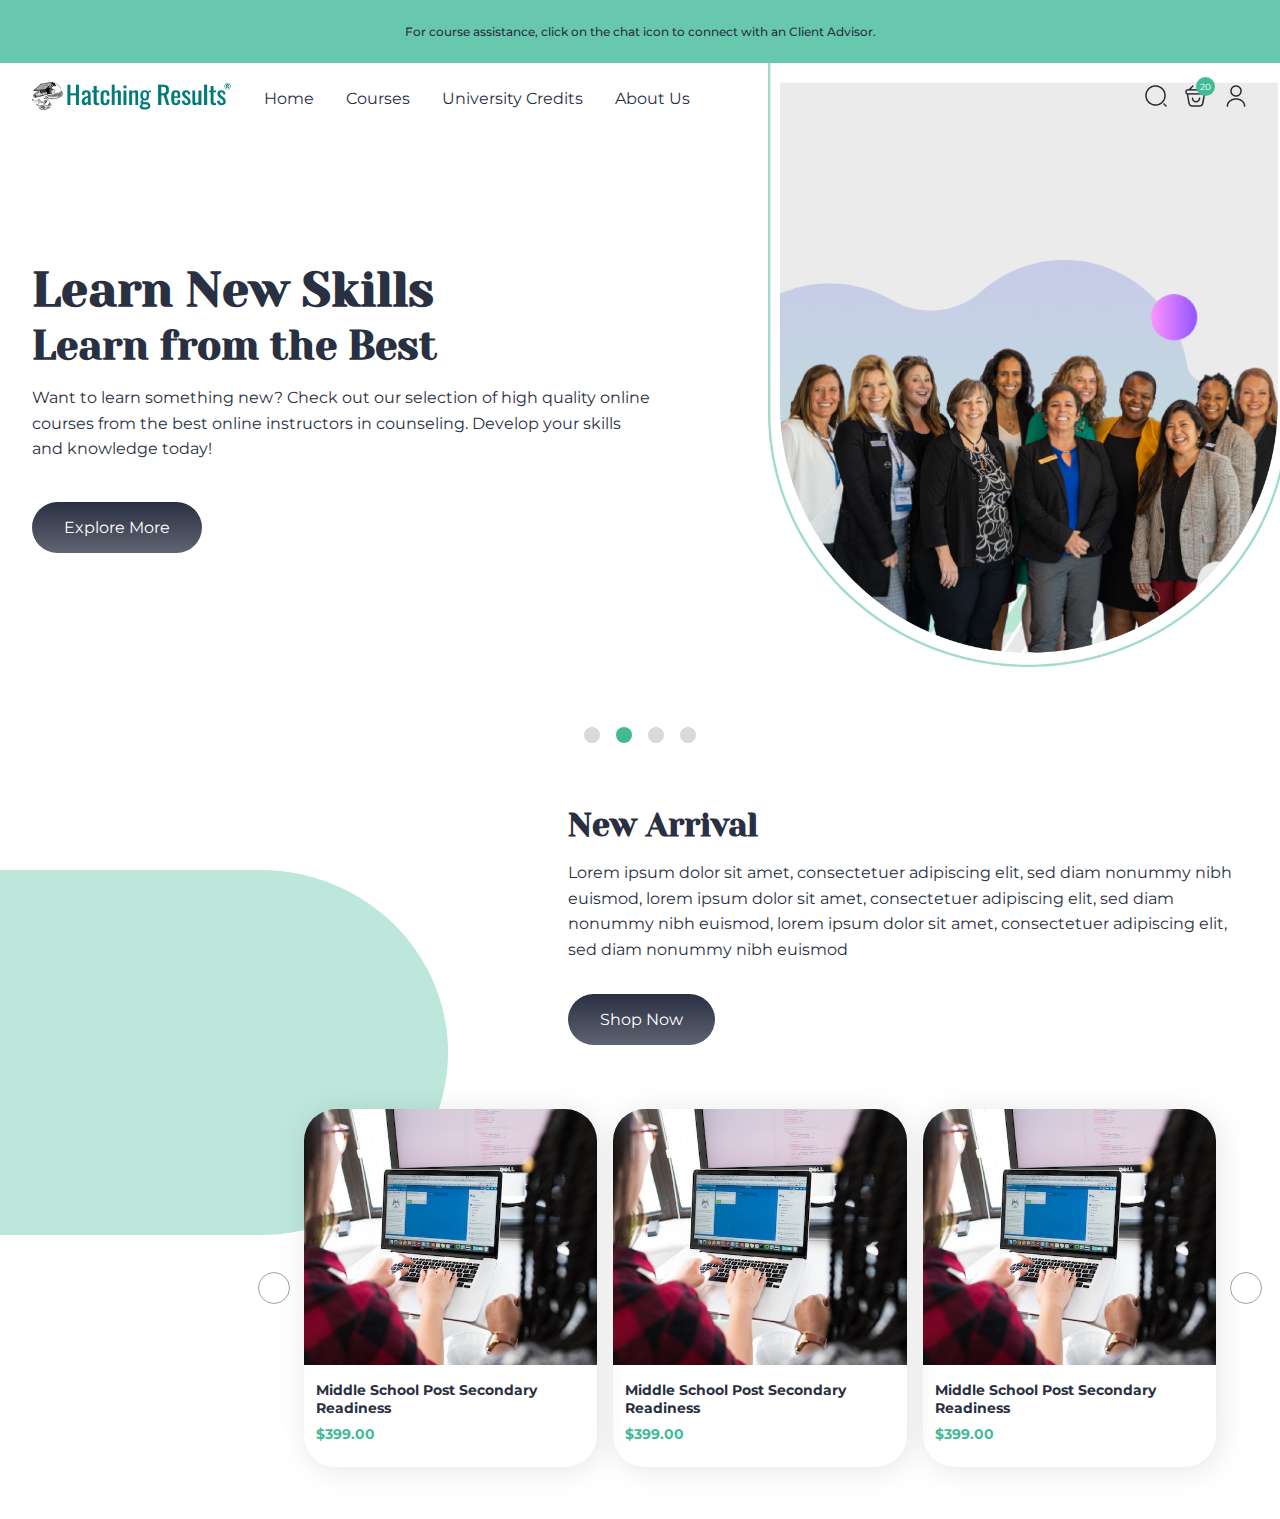
==== index.html @ d06266c8 "changes" ====
<!DOCTYPE html>
<html lang="en">
  <head>
    <meta charset="UTF-8" />
    <meta http-equiv="X-UA-Compatible" content="IE=edge" />
    <meta name="viewport" content="width=device-width, initial-scale=1.0" />
    <title>Hatching Orders</title>

    <!-- google fonts -->
    <link rel="preconnect" href="https://fonts.googleapis.com" />
    <link rel="preconnect" href="https://fonts.gstatic.com" crossorigin />
    <link
      href="https://fonts.googleapis.com/css2?family=Montserrat:wght@200;300;400;500;600;700;800;900&family=Yeseva+One&display=swap"
      rel="stylesheet"
    />

    <!-- font awsome -->
    <link
      rel="stylesheet"
      href="https://cdnjs.cloudflare.com/ajax/libs/font-awesome/6.2.1/css/all.min.css"
      integrity="sha512-MV7K8+y+gLIBoVD59lQIYicR65iaqukzvf/nwasF0nqhPay5w/9lJmVM2hMDcnK1OnMGCdVK+iQrJ7lzPJQd1w=="
      crossorigin="anonymous"
      referrerpolicy="no-referrer"
    />

    <!-- style.css -->
    <link rel="stylesheet" href="style.css" />
  </head>
  <body>
    <!-- nav top -->
    <div class="bg-sec nav-top">
      <div class="container nav-top-bar">
        <div class="left-icon">
          <i class="fa-solid fa-chevron-left"></i>
        </div>

        <p class="nav-top-bar-text">
          For course assistance, click on the chat icon to connect with an
          Client Advisor.
        </p>

        <div class="right-icon">
          <i class="fa-solid fa-chevron-right"></i>
        </div>

        <div class="close-icon">
          <i class="fa-solid fa-xmark"></i>
        </div>
      </div>
    </div>

    <!-- header  -->
    <header>
      <div class="container header">
        <!-- nav -->
        <nav>
          <div class="nav-bar">
            <div class="logo">
              <img src="./img/nav/hatchfulLogo.png" alt="" class="logo-img" />
            </div>

            <div class="nav-flex">
              <ul class="nav-links nav-links-left">
                <li><a href="#" class="nav-link">Home</a></li>
                <li>
                  <a href="#" class="nav-link"
                    >Courses <i class="fa-solid fa-chevron-down"></i
                  ></a>
                </li>
                <li>
                  <a href="#" class="nav-link"
                    >university credits <i class="fa-solid fa-chevron-down"></i
                  ></a>
                </li>
                <li><a href="#" class="nav-link">about us</a></li>
              </ul>

              <ul class="nav-links nav-links-right">
                <li>
                  <img src="./img/nav/search.png" class="nav-link-img" alt="" />
                </li>
                <li class="cart-link">
                  <img src="./img/nav/cart.png" class="nav-link-img" alt="" />
                </li>
                <li>
                  <img src="./img/nav/user.png" class="nav-link-img" alt="" />
                </li>
              </ul>
            </div>
          </div>
        </nav>

        <!-- header text -->
        <div class="header-text">
          <h2 class="header-text-title">Learn New Skills</h2>
          <h2 class="header-text-subtitle">Learn from the Best</h2>

          <p class="header-text-desc">
            Want to learn something new? Check out our selection of high quality
            online courses from the best online instructors in counseling.
            Develop your skills and knowledge today!
          </p>

          <a href="#" class="cta cta-pri">explore more</a>
        </div>

        <!-- header slider controls -->
        <div class="header-slider-controls">
          <div class="header-slider-control"></div>
          <div class="header-slider-control active"></div>
          <div class="header-slider-control"></div>
          <div class="header-slider-control"></div>
        </div>
      </div>
    </header>

    <!-- new arrivals -->
    <section class="new-arrival-bg">
      <div class="container new-arrival">
        <!-- new arrival text -->
        <div class="new-arrival-text">
          <h2 class="new-arrival-section-title">new arrival</h2>
          <p class="new-arrival-desc">
            Lorem ipsum dolor sit amet, consectetuer adipiscing elit, sed diam
            nonummy nibh euismod, lorem ipsum dolor sit amet, consectetuer
            adipiscing elit, sed diam nonummy nibh euismod, lorem ipsum dolor
            sit amet, consectetuer adipiscing elit, sed diam nonummy nibh
            euismod
          </p>

          <a href="#" class="cta cta-pri">shop now</a>
        </div>

        <!-- new arrival course cards carousel -->
        <div class="new-arrival-course-carousel">
          <!-- new arrival course cards -->
          <div class="course-cards">
            <div class="course-card">
              <div class="course-card-img course-card-img-1">
                <a href="#" class="course-cta">
                  <img src="./img/course-cards/add-to-cart.png" alt="" /> add to
                  cart
                </a>
              </div>

              <div class="course-desc">
                <div class="course-desc-left">
                  <h2 class="course-title">
                    Middle School Post Secondary Readiness
                  </h2>

                  <h3 class="course-price">$399.00</h3>
                </div>

                <div class="course-desc-right">
                  <i class="fa-solid fa-star star filled-star"></i>
                  <i class="fa-solid fa-star star filled-star"></i>
                  <i class="fa-solid fa-star star filled-star"></i>
                  <i class="fa-solid fa-star star blank-star"></i>
                  <i class="fa-solid fa-star star blank-star"></i>
                </div>
              </div>
            </div>

            <div class="course-card">
              <div class="course-card-img course-card-img-1">
                <a href="#" class="course-cta">
                  <img src="./img/course-cards/add-to-cart.png" alt="" /> add to
                  cart
                </a>
              </div>

              <div class="course-desc">
                <div class="course-desc-left">
                  <h2 class="course-title">
                    Middle School Post Secondary Readiness
                  </h2>

                  <h3 class="course-price">$399.00</h3>
                </div>

                <div class="course-desc-right">
                  <i class="fa-solid fa-star star filled-star"></i>
                  <i class="fa-solid fa-star star filled-star"></i>
                  <i class="fa-solid fa-star star filled-star"></i>
                  <i class="fa-solid fa-star star blank-star"></i>
                  <i class="fa-solid fa-star star blank-star"></i>
                </div>
              </div>
            </div>

            <div class="course-card">
              <div class="course-card-img course-card-img-1">
                <a href="#" class="course-cta">
                  <img src="./img/course-cards/add-to-cart.png" alt="" /> add to
                  cart
                </a>
              </div>

              <div class="course-desc">
                <div class="course-desc-left">
                  <h2 class="course-title">
                    Middle School Post Secondary Readiness
                  </h2>

                  <h3 class="course-price">$399.00</h3>
                </div>

                <div class="course-desc-right">
                  <i class="fa-solid fa-star star filled-star"></i>
                  <i class="fa-solid fa-star star filled-star"></i>
                  <i class="fa-solid fa-star star filled-star"></i>
                  <i class="fa-solid fa-star star blank-star"></i>
                  <i class="fa-solid fa-star star blank-star"></i>
                </div>
              </div>
            </div>
          </div>

          <!-- carousel controls -->
          <div class="carousel-control left-btn">
            <i class="fa-solid fa-chevron-left"></i>
          </div>

          <div class="carousel-control right-btn">
            <i class="fa-solid fa-chevron-right"></i>
          </div>
        </div>

        <!-- meet our pathways -->
      </div>
    </section>
  </body>
</html>
---- style.css ----
:root {
  /* fonts */
  --montserrat: 'Montserrat', sans-serif;
  --yeseva: 'Yeseva One', cursive;

  /* colors */
  --white: #fff;
  --pri-clr: #293042;
  --pri-clr-op75: rgb(41, 48, 66, 0.75);
  --sec-clr: #42ba98;
  --sec-clr-op8: rgb(66, 186, 152, 0.8);
  --grey-clr: #d9d9d9;
  --grey-clr-2: #a1a1a1;
  --star-gold-clr: #e2be4b;
}

* {
  margin: 0;
  padding: 0;
  box-sizing: border-box;
}

body {
  font-family: var(--montserrat);
  color: var(--pri-clr);
}

/* utilities */
img {
  max-width: 100%;
}

ul {
  list-style: none;
}

a {
  color: var(--pri-clr);
  text-decoration: none;
}

.container {
  width: 95%;
  max-width: 1530px;
  margin: 0 auto;
}

.cta {
  padding: 1rem 2rem;
  background: linear-gradient(var(--pri-clr), var(--pri-clr-op75));
  color: var(--white);
  border-radius: 3rem;
  text-transform: capitalize;
  display: inline-block;
}

.bg-sec {
  background-color: var(--sec-clr-op8);
}

/* nav top bar */
.nav-top {
  position: relative;
}

.nav-top-bar {
  display: flex;
  justify-content: space-around;
  align-items: center;
  gap: 3rem;

  padding: 1.5rem 0;
  max-width: 1000px;
}

.nav-top-bar-text {
  flex-shrink: 1;
  text-align: center;
  font-size: 0.75rem;
  font-weight: 500;
}

.left-icon {
  margin-left: 2rem;
}

.right-icon {
  margin-right: 2rem;
}

.close-icon {
  position: absolute;
  top: 50%;
  right: 2%;

  transform: translateY(-50%);
}

/* header */
header {
  background: url('./img/header/header-bg.png');
  background-size: 40%;
  background-repeat: no-repeat;

  min-height: 680px;
  background-position: top right;
  position: relative;
  margin-bottom: 4rem;
}

/* header text */
.header-text {
  max-width: 620px;
  margin-top: 8rem;
}

.header-text-title {
  font-size: 3rem;
  font-family: var(--yeseva);
  margin-bottom: 0.25rem;
}

.header-text-subtitle {
  font-size: 2.5rem;
  font-family: var(--yeseva);

  margin-bottom: 1rem;
}

.header-text-desc {
  line-height: 1.6;
  margin-bottom: 2.5rem;
}

/* header slider controls */
.header-slider-controls {
  position: absolute;
  bottom: 0;
  left: 50%;
  transform: translateX(-50%);
  display: flex;
  justify-content: center;
  align-items: center;
  gap: 1rem;
}

.header-slider-control {
  width: 1rem;
  height: 1rem;
  border-radius: 50%;

  background-color: var(--grey-clr);
}

.header-slider-control.active {
  background-color: var(--sec-clr);
}

/* navbar */
.nav-bar {
  padding: 1rem 0;
  display: flex;
  align-items: center;

  gap: 2rem;
}

.nav-flex {
  flex: 1;
  display: flex;
  align-items: center;
  justify-content: space-between;
}

.logo-img {
  max-width: 200px;
}

.nav-links {
  display: flex;
  align-items: center;
  gap: 2rem;
}

.nav-links-right {
  gap: 1rem;
}

.nav-link {
  text-transform: capitalize;
}

.cart-link {
  position: relative;
}

.cart-link::before {
  content: '20';
  font-size: 0.55rem;
  color: var(--white);
  padding: 0.25rem;
  background: var(--sec-clr);

  display: flex;
  justify-content: center;
  align-items: center;

  position: absolute;
  top: -7px;
  right: -7px;

  border-radius: 50%;
}

/* new section */
.new-arrival-bg {
  background: url('./img/new-section/new-section.png');
  background-size: 35%;
  background-repeat: no-repeat;

  min-height: 680px;
  background-position: 0% 20%;
  position: relative;
  margin-bottom: 2rem;
}

/* new arrival text */
.new-arrival-text {
  max-width: 680px;
  margin-left: auto;
  margin-bottom: 4rem;
}

.new-arrival-section-title {
  font-family: var(--yeseva);
  font-size: 2rem;
  text-transform: capitalize;
  margin-bottom: 1rem;
}

.new-arrival-desc {
  line-height: 1.6;
  margin-bottom: 2rem;
}

/*  new arrival course cards carousel */
.new-arrival-course-carousel {
  position: relative;

  width: 75%;
  margin-left: auto;
  margin-right: 2rem;

  margin-bottom: 4rem;
}

/* course cards */

.course-cards {
  display: flex;
  justify-content: center;
  align-items: center;
  gap: 1rem;
}

.course-card {
  box-shadow: 3px 3px 30px rgba(0, 0, 0, 0.1);
  border-radius: 2rem;

  transition: box-shadow 0.25s ease-in-out;
}

.course-card:hover {
  box-shadow: 3px 3px 30px rgba(0, 0, 0, 0.25);
  cursor: pointer;
}

.course-desc {
  display: flex;
  justify-content: space-between;
  align-items: flex-start;

  padding: 1rem 0.75rem 1.5rem 0.75rem;
}

.course-title {
  font-size: 0.9rem;
  margin-bottom: 0.5rem;
}

.course-price {
  font-size: 0.9rem;
  color: var(--sec-clr);
}

.course-card-img {
  height: 16rem;
  border-top-left-radius: 2rem;
  border-top-right-radius: 2rem;

  position: relative;
}

.course-cta {
  display: block;
  padding: 1rem 0;
  background-color: var(--pri-clr);

  position: absolute;
  bottom: 0;
  width: 100%;
  color: var(--white);
  text-transform: capitalize;

  display: flex;
  justify-content: center;
  align-items: center;
  gap: 0.5rem;

  opacity: 0;

  transition: opacity 0.25s ease-in-out;
}

.course-card:hover .course-cta {
  opacity: 1;
}

.course-card-img-1 {
  background: url(./img/course-cards/course-img.jpg);
  background-size: cover;
  background-position: center center;
  background-repeat: no-repeat;
}

.course-card-img-2 {
  background: url(./img/course-cards/course-img.jpg);
  background-size: cover;
  background-position: center center;
  background-repeat: no-repeat;
}

.course-card-img-3 {
  background: url(./img/course-cards/course-img.jpg);
  background-size: cover;
  background-position: center center;
  background-repeat: no-repeat;
}

.course-desc-right {
  flex: 1;
  display: flex;
}

.star {
  font-size: 0.9rem;
}

.filled-star {
  color: var(--star-gold-clr);
}

.blank-star {
  color: var(--grey-clr);
}

/* carousel controls */
.carousel-control {
  border: 1px solid var(--grey-clr-2);
  background-color: var(--white);
  border-radius: 50%;
  color: var(--grey-clr-2);
  height: 2rem;
  width: 2rem;
  display: flex;
  justify-content: center;
  align-items: center;
  position: absolute;
  top: 50%;

  transform: translateY(-50%);
}

.carousel-control.left-btn {
  left: -5%;
}

.carousel-control.right-btn {
  right: -5%;
}
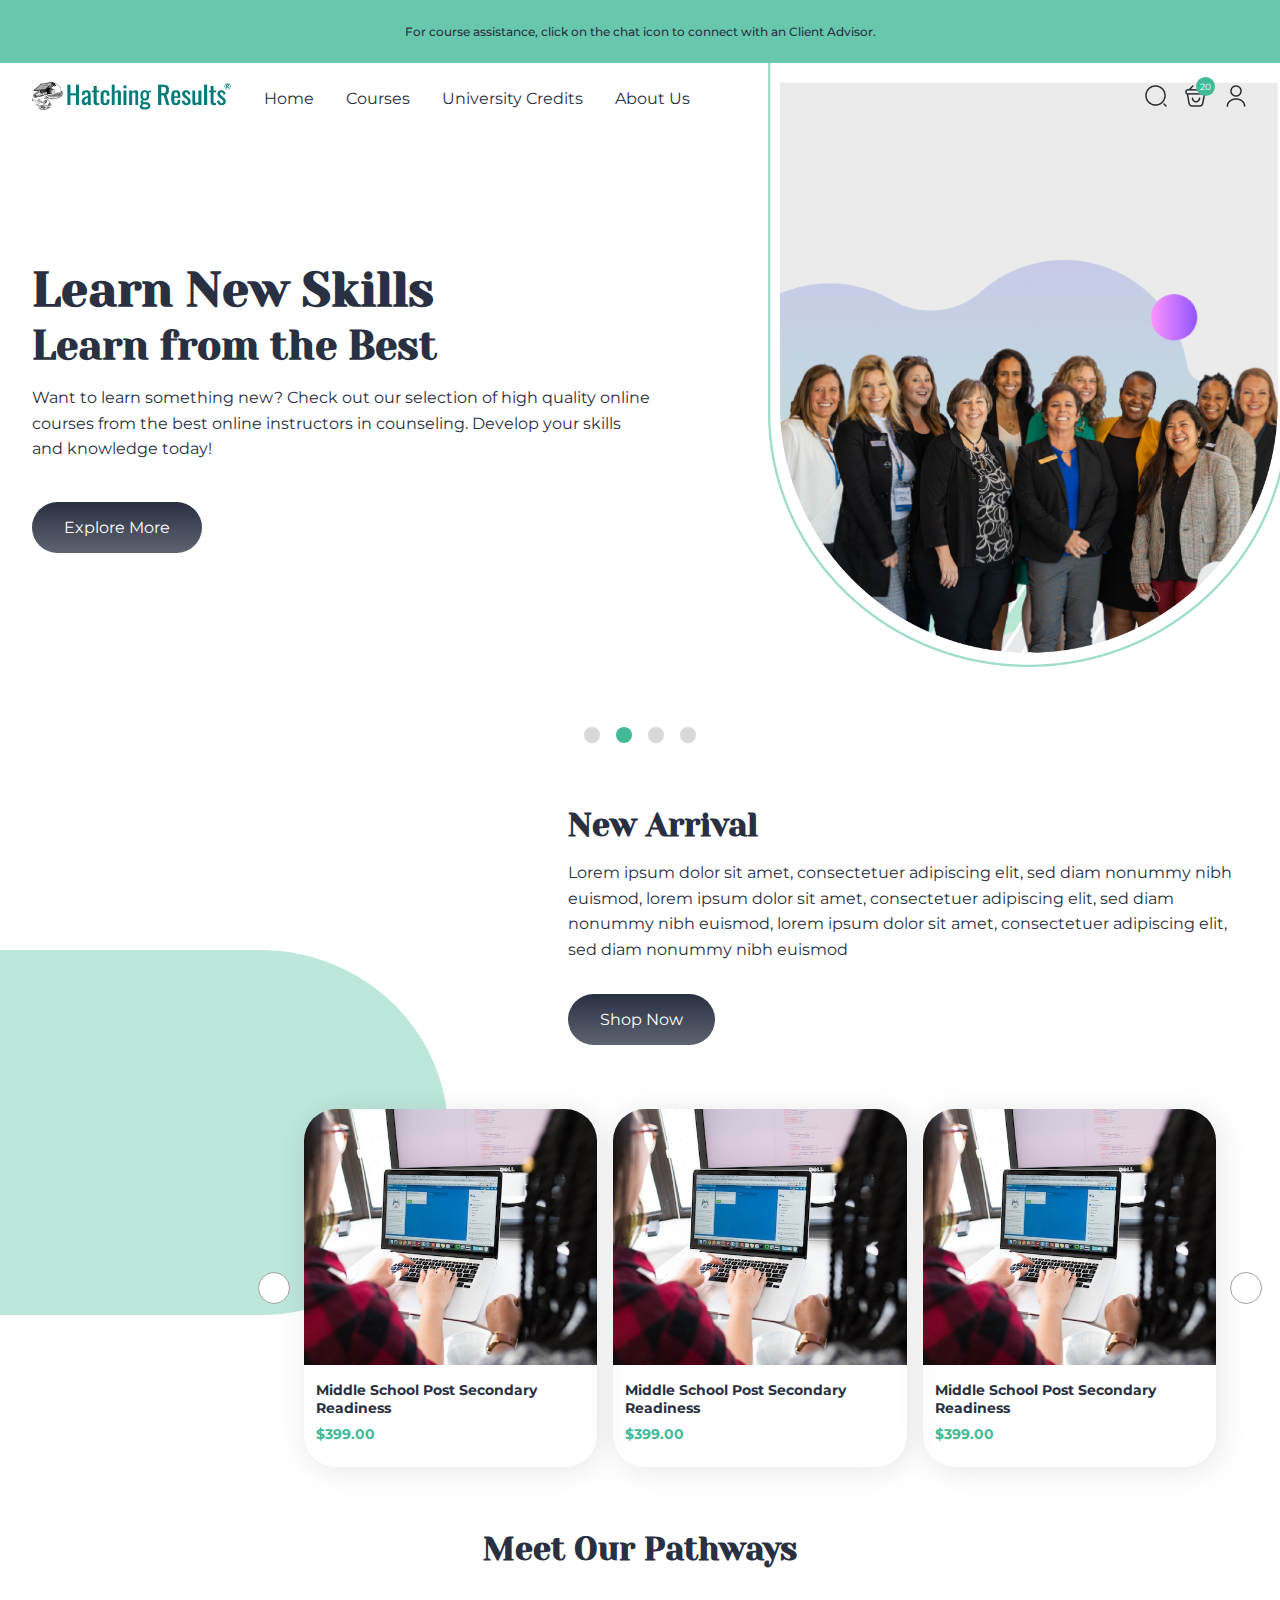
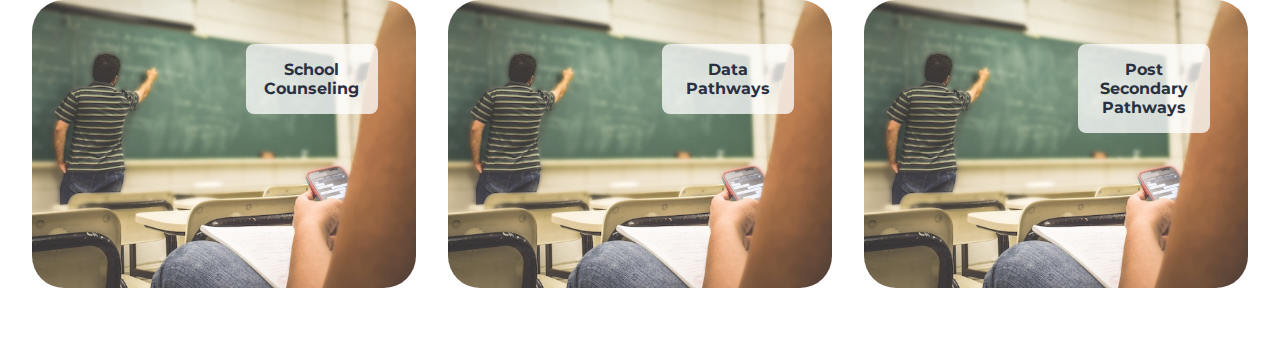
==== commit 1710e30d: "pathways" ====
--- a/index.html
+++ b/index.html
@@ -228,6 +228,21 @@
         </div>
 
         <!-- meet our pathways -->
+        <div class="meet-pathways">
+          <h2 class="meet-pathways-title">Meet Our Pathways</h2>
+
+          <div class="meet-pathways-cards">
+            <div class="meet-pathways-card meet-pathways-card-1">
+              <h2 class="meet-pathways-desc">School Counseling</h2>
+            </div>
+            <div class="meet-pathways-card meet-pathways-card-2">
+              <h2 class="meet-pathways-desc">Data Pathways</h2>
+            </div>
+            <div class="meet-pathways-card meet-pathways-card-3">
+              <h2 class="meet-pathways-desc">Post Secondary Pathways</h2>
+            </div>
+          </div>
+        </div>
       </div>
     </section>
   </body>
--- a/style.css
+++ b/style.css
@@ -388,3 +388,75 @@
 .carousel-control.right-btn {
   right: -5%;
 }
+
+/* meet pathways */
+.meet-pathways {
+  margin-bottom: 4rem;
+}
+
+.meet-pathways-title {
+  font-size: 2rem;
+  font-family: var(--yeseva);
+  text-align: center;
+  margin-bottom: 2rem;
+}
+
+.meet-pathways-cards {
+  display: flex;
+  justify-content: center;
+  align-items: center;
+  gap: 2rem;
+}
+
+.meet-pathways-card {
+  height: 18rem;
+  border-radius: 2rem;
+  width: 100%;
+
+  position: relative;
+}
+
+.meet-pathways-desc {
+  position: absolute;
+  top: 15%;
+  right: 10%;
+  background-color: rgba(255, 255, 255, 0.75);
+  padding: 1rem;
+  font-size: 1rem;
+  border-radius: 0.5rem;
+  text-align: center;
+  max-width: 12ch;
+}
+
+.meet-pathways-card-1 {
+  background: linear-gradient(
+      rgba(255, 255, 255, 0.2),
+      rgba(255, 255, 255, 0.2)
+    ),
+    url(./img/pathways/pathways.jpg);
+  background-size: cover;
+  background-repeat: no-repeat;
+  background-position: center center;
+}
+
+.meet-pathways-card-2 {
+  background: linear-gradient(
+      rgba(255, 255, 255, 0.2),
+      rgba(255, 255, 255, 0.2)
+    ),
+    url(./img/pathways/pathways.jpg);
+  background-size: cover;
+  background-repeat: no-repeat;
+  background-position: center center;
+}
+
+.meet-pathways-card-3 {
+  background: linear-gradient(
+      rgba(255, 255, 255, 0.2),
+      rgba(255, 255, 255, 0.2)
+    ),
+    url(./img/pathways/pathways.jpg);
+  background-size: cover;
+  background-repeat: no-repeat;
+  background-position: center center;
+}
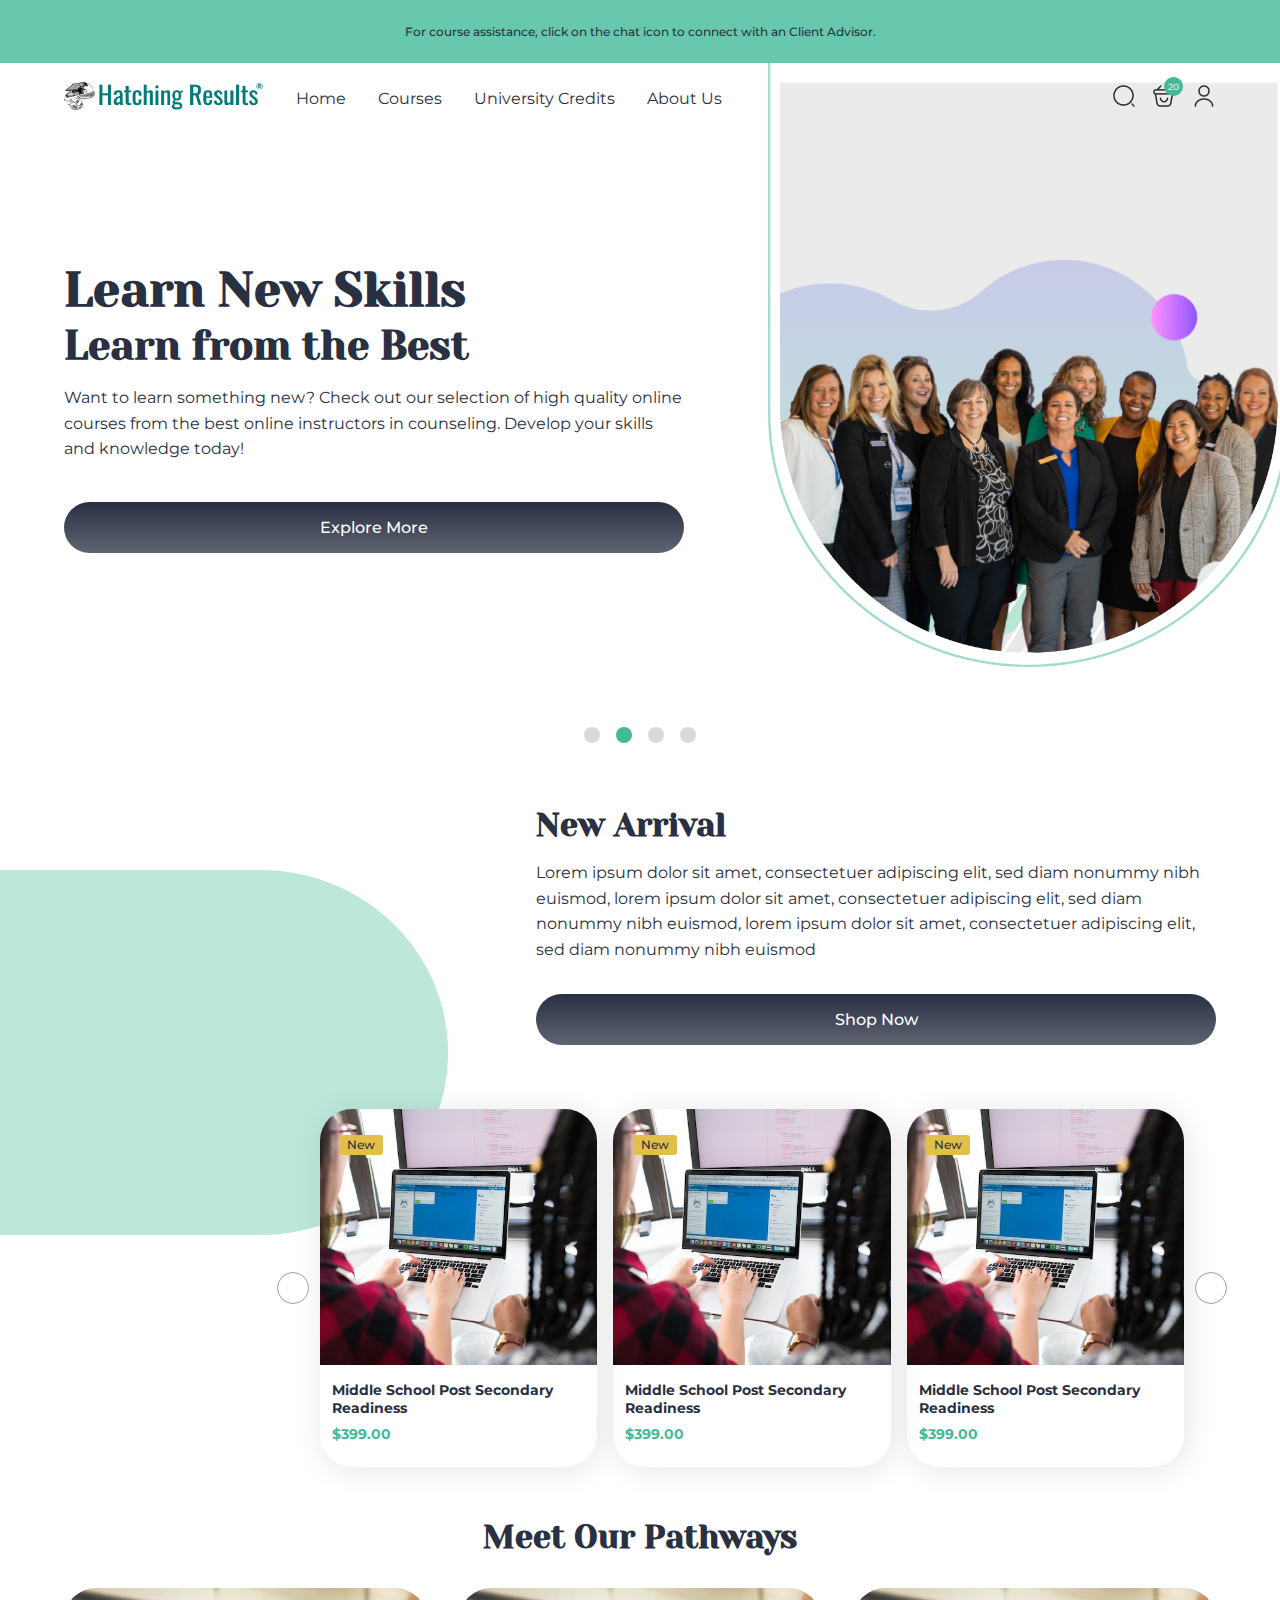
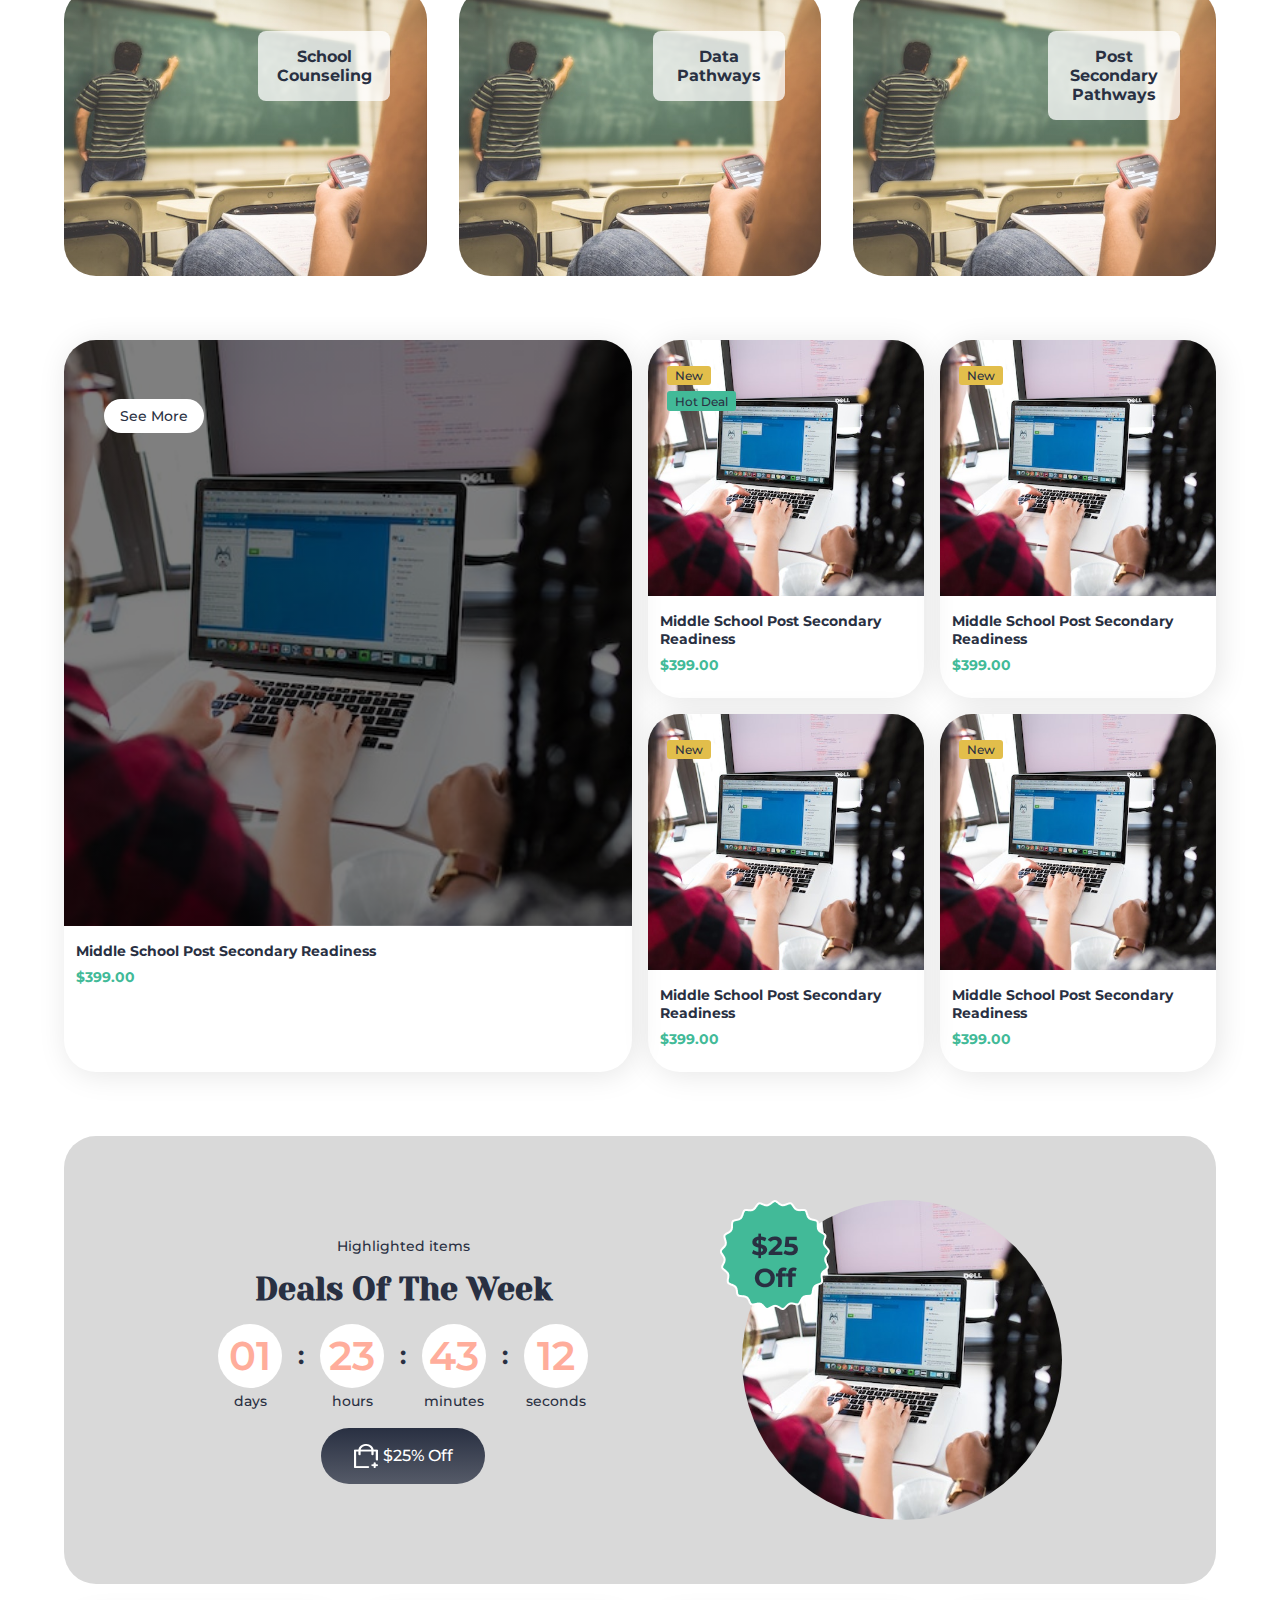
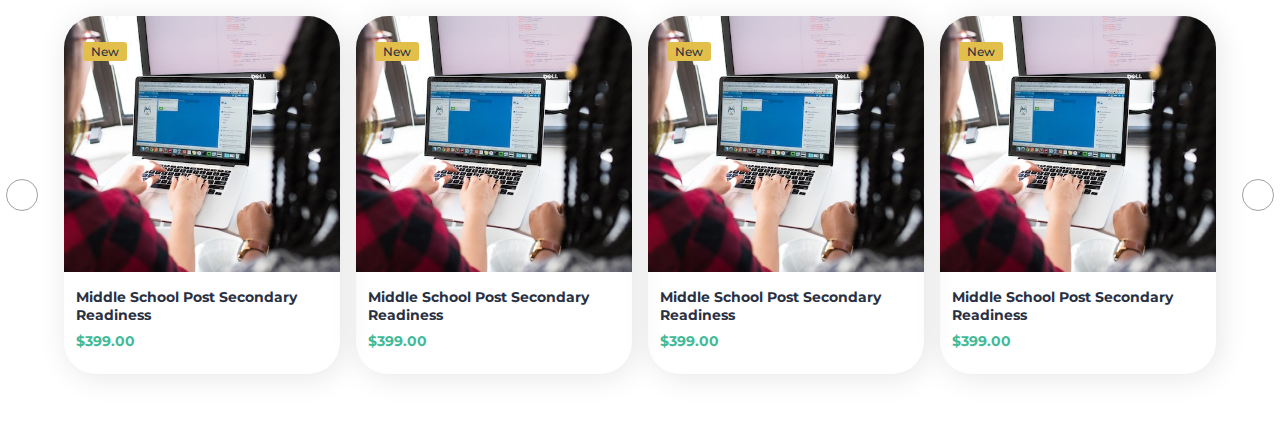
==== commit 788c883a: "changes" ====
--- a/index.html
+++ b/index.html
@@ -136,61 +136,61 @@
           <!-- new arrival course cards -->
           <div class="course-cards">
             <div class="course-card">
-              <div class="course-card-img course-card-img-1">
-                <a href="#" class="course-cta">
-                  <img src="./img/course-cards/add-to-cart.png" alt="" /> add to
-                  cart
-                </a>
-              </div>
-
-              <div class="course-desc">
-                <div class="course-desc-left">
-                  <h2 class="course-title">
-                    Middle School Post Secondary Readiness
-                  </h2>
-
-                  <h3 class="course-price">$399.00</h3>
-                </div>
-
-                <div class="course-desc-right">
-                  <i class="fa-solid fa-star star filled-star"></i>
-                  <i class="fa-solid fa-star star filled-star"></i>
-                  <i class="fa-solid fa-star star filled-star"></i>
-                  <i class="fa-solid fa-star star blank-star"></i>
-                  <i class="fa-solid fa-star star blank-star"></i>
-                </div>
-              </div>
-            </div>
-
-            <div class="course-card">
-              <div class="course-card-img course-card-img-1">
-                <a href="#" class="course-cta">
-                  <img src="./img/course-cards/add-to-cart.png" alt="" /> add to
-                  cart
-                </a>
-              </div>
-
-              <div class="course-desc">
-                <div class="course-desc-left">
-                  <h2 class="course-title">
-                    Middle School Post Secondary Readiness
-                  </h2>
-
-                  <h3 class="course-price">$399.00</h3>
-                </div>
-
-                <div class="course-desc-right">
-                  <i class="fa-solid fa-star star filled-star"></i>
-                  <i class="fa-solid fa-star star filled-star"></i>
-                  <i class="fa-solid fa-star star filled-star"></i>
-                  <i class="fa-solid fa-star star blank-star"></i>
-                  <i class="fa-solid fa-star star blank-star"></i>
-                </div>
-              </div>
-            </div>
-
-            <div class="course-card">
-              <div class="course-card-img course-card-img-1">
+              <div class="course-card-img new course-card-img-1">
+                <a href="#" class="course-cta">
+                  <img src="./img/course-cards/add-to-cart.png" alt="" /> add to
+                  cart
+                </a>
+              </div>
+
+              <div class="course-desc">
+                <div class="course-desc-left">
+                  <h2 class="course-title">
+                    Middle School Post Secondary Readiness
+                  </h2>
+
+                  <h3 class="course-price">$399.00</h3>
+                </div>
+
+                <div class="course-desc-right">
+                  <i class="fa-solid fa-star star filled-star"></i>
+                  <i class="fa-solid fa-star star filled-star"></i>
+                  <i class="fa-solid fa-star star filled-star"></i>
+                  <i class="fa-solid fa-star star blank-star"></i>
+                  <i class="fa-solid fa-star star blank-star"></i>
+                </div>
+              </div>
+            </div>
+
+            <div class="course-card">
+              <div class="course-card-img new course-card-img-1">
+                <a href="#" class="course-cta">
+                  <img src="./img/course-cards/add-to-cart.png" alt="" /> add to
+                  cart
+                </a>
+              </div>
+
+              <div class="course-desc">
+                <div class="course-desc-left">
+                  <h2 class="course-title">
+                    Middle School Post Secondary Readiness
+                  </h2>
+
+                  <h3 class="course-price">$399.00</h3>
+                </div>
+
+                <div class="course-desc-right">
+                  <i class="fa-solid fa-star star filled-star"></i>
+                  <i class="fa-solid fa-star star filled-star"></i>
+                  <i class="fa-solid fa-star star filled-star"></i>
+                  <i class="fa-solid fa-star star blank-star"></i>
+                  <i class="fa-solid fa-star star blank-star"></i>
+                </div>
+              </div>
+            </div>
+
+            <div class="course-card">
+              <div class="course-card-img new course-card-img-1">
                 <a href="#" class="course-cta">
                   <img src="./img/course-cards/add-to-cart.png" alt="" /> add to
                   cart
@@ -226,24 +226,329 @@
             <i class="fa-solid fa-chevron-right"></i>
           </div>
         </div>
-
-        <!-- meet our pathways -->
-        <div class="meet-pathways">
-          <h2 class="meet-pathways-title">Meet Our Pathways</h2>
-
-          <div class="meet-pathways-cards">
-            <div class="meet-pathways-card meet-pathways-card-1">
-              <h2 class="meet-pathways-desc">School Counseling</h2>
-            </div>
-            <div class="meet-pathways-card meet-pathways-card-2">
-              <h2 class="meet-pathways-desc">Data Pathways</h2>
-            </div>
-            <div class="meet-pathways-card meet-pathways-card-3">
-              <h2 class="meet-pathways-desc">Post Secondary Pathways</h2>
-            </div>
-          </div>
-        </div>
       </div>
     </section>
+
+    <!-- meet our pathways -->
+    <section class="meet-pathways container">
+      <h2 class="meet-pathways-title">Meet Our Pathways</h2>
+
+      <div class="meet-pathways-cards">
+        <div class="meet-pathways-card meet-pathways-card-1">
+          <h2 class="meet-pathways-desc">School Counseling</h2>
+        </div>
+        <div class="meet-pathways-card meet-pathways-card-2">
+          <h2 class="meet-pathways-desc">Data Pathways</h2>
+        </div>
+        <div class="meet-pathways-card meet-pathways-card-3">
+          <h2 class="meet-pathways-desc">Post Secondary Pathways</h2>
+        </div>
+      </div>
+    </section>
+
+    <!-- courses grid -->
+    <section>
+      <div class="container courses-grid">
+        <div class="course-card left-col">
+          <div class="course-card-img course-grid-card-img-1">
+            <a href="#" class="course-cta">
+              <img src="./img/course-cards/add-to-cart.png" alt="" /> add to
+              cart
+            </a>
+
+            <p class="see-more">
+              see more <i class="fa-solid fa-chevron-right"></i>
+            </p>
+          </div>
+
+          <div class="course-desc">
+            <div class="course-desc-left">
+              <h2 class="course-title">
+                Middle School Post Secondary Readiness
+              </h2>
+
+              <h3 class="course-price">$399.00</h3>
+            </div>
+
+            <div class="course-desc-right">
+              <i class="fa-solid fa-star star filled-star"></i>
+              <i class="fa-solid fa-star star filled-star"></i>
+              <i class="fa-solid fa-star star filled-star"></i>
+              <i class="fa-solid fa-star star blank-star"></i>
+              <i class="fa-solid fa-star star blank-star"></i>
+            </div>
+          </div>
+        </div>
+
+        <div class="courses-inner-grid">
+          <div class="course-card">
+            <div class="course-card-img new hotdeal course-card-img-1">
+              <a href="#" class="course-cta">
+                <img src="./img/course-cards/add-to-cart.png" alt="" /> add to
+                cart
+              </a>
+            </div>
+
+            <div class="course-desc">
+              <div class="course-desc-left">
+                <h2 class="course-title">
+                  Middle School Post Secondary Readiness
+                </h2>
+
+                <h3 class="course-price">$399.00</h3>
+              </div>
+
+              <div class="course-desc-right">
+                <i class="fa-solid fa-star star filled-star"></i>
+                <i class="fa-solid fa-star star filled-star"></i>
+                <i class="fa-solid fa-star star filled-star"></i>
+                <i class="fa-solid fa-star star blank-star"></i>
+                <i class="fa-solid fa-star star blank-star"></i>
+              </div>
+            </div>
+          </div>
+
+          <div class="course-card">
+            <div class="course-card-img new course-card-img-1">
+              <a href="#" class="course-cta">
+                <img src="./img/course-cards/add-to-cart.png" alt="" /> add to
+                cart
+              </a>
+            </div>
+
+            <div class="course-desc">
+              <div class="course-desc-left">
+                <h2 class="course-title">
+                  Middle School Post Secondary Readiness
+                </h2>
+
+                <h3 class="course-price">$399.00</h3>
+              </div>
+
+              <div class="course-desc-right">
+                <i class="fa-solid fa-star star filled-star"></i>
+                <i class="fa-solid fa-star star filled-star"></i>
+                <i class="fa-solid fa-star star filled-star"></i>
+                <i class="fa-solid fa-star star blank-star"></i>
+                <i class="fa-solid fa-star star blank-star"></i>
+              </div>
+            </div>
+          </div>
+
+          <div class="course-card">
+            <div class="course-card-img new course-card-img-1">
+              <a href="#" class="course-cta">
+                <img src="./img/course-cards/add-to-cart.png" alt="" /> add to
+                cart
+              </a>
+            </div>
+
+            <div class="course-desc">
+              <div class="course-desc-left">
+                <h2 class="course-title">
+                  Middle School Post Secondary Readiness
+                </h2>
+
+                <h3 class="course-price">$399.00</h3>
+              </div>
+
+              <div class="course-desc-right">
+                <i class="fa-solid fa-star star filled-star"></i>
+                <i class="fa-solid fa-star star filled-star"></i>
+                <i class="fa-solid fa-star star filled-star"></i>
+                <i class="fa-solid fa-star star blank-star"></i>
+                <i class="fa-solid fa-star star blank-star"></i>
+              </div>
+            </div>
+          </div>
+
+          <div class="course-card">
+            <div class="course-card-img new course-card-img-1">
+              <a href="#" class="course-cta">
+                <img src="./img/course-cards/add-to-cart.png" alt="" /> add to
+                cart
+              </a>
+            </div>
+
+            <div class="course-desc">
+              <div class="course-desc-left">
+                <h2 class="course-title">
+                  Middle School Post Secondary Readiness
+                </h2>
+
+                <h3 class="course-price">$399.00</h3>
+              </div>
+
+              <div class="course-desc-right">
+                <i class="fa-solid fa-star star filled-star"></i>
+                <i class="fa-solid fa-star star filled-star"></i>
+                <i class="fa-solid fa-star star filled-star"></i>
+                <i class="fa-solid fa-star star blank-star"></i>
+                <i class="fa-solid fa-star star blank-star"></i>
+              </div>
+            </div>
+          </div>
+        </div>
+      </div>
+    </section>
+
+    <!-- deals of the week -->
+    <section>
+      <div class="container deals">
+        <div class="sale">
+          <div class="sale-left">
+            <p class="deals-subtitle">Highlighted items</p>
+            <h2 class="deals-title">deals of the week</h2>
+            <!-- timer -->
+            <div class="timer">
+              <p class="timer-el days">01</p>
+              <p class="colon">:</p>
+
+              <p class="timer-el hours">23</p>
+              <p class="colon">:</p>
+
+              <p class="timer-el minutes">43</p>
+              <p class="colon">:</p>
+
+              <p class="timer-el seconds">12</p>
+            </div>
+
+            <!-- cta -->
+            <a href="#" class="cta"
+              ><img src="./img/course-cards/add-to-cart.png" alt="" /> $25%
+              Off</a
+            >
+          </div>
+
+          <div class="sale-right">
+            <div class="sale-right-img"></div>
+          </div>
+        </div>
+
+        <div class="deals-course-carousel">
+          <!-- new arrival course cards -->
+          <div class="course-cards">
+            <div class="course-card">
+              <div class="course-card-img new course-card-img-1">
+                <a href="#" class="course-cta">
+                  <img src="./img/course-cards/add-to-cart.png" alt="" /> add to
+                  cart
+                </a>
+              </div>
+
+              <div class="course-desc">
+                <div class="course-desc-left">
+                  <h2 class="course-title">
+                    Middle School Post Secondary Readiness
+                  </h2>
+
+                  <h3 class="course-price">$399.00</h3>
+                </div>
+
+                <div class="course-desc-right">
+                  <i class="fa-solid fa-star star filled-star"></i>
+                  <i class="fa-solid fa-star star filled-star"></i>
+                  <i class="fa-solid fa-star star filled-star"></i>
+                  <i class="fa-solid fa-star star blank-star"></i>
+                  <i class="fa-solid fa-star star blank-star"></i>
+                </div>
+              </div>
+            </div>
+
+            <div class="course-card">
+              <div class="course-card-img new course-card-img-1">
+                <a href="#" class="course-cta">
+                  <img src="./img/course-cards/add-to-cart.png" alt="" /> add to
+                  cart
+                </a>
+              </div>
+
+              <div class="course-desc">
+                <div class="course-desc-left">
+                  <h2 class="course-title">
+                    Middle School Post Secondary Readiness
+                  </h2>
+
+                  <h3 class="course-price">$399.00</h3>
+                </div>
+
+                <div class="course-desc-right">
+                  <i class="fa-solid fa-star star filled-star"></i>
+                  <i class="fa-solid fa-star star filled-star"></i>
+                  <i class="fa-solid fa-star star filled-star"></i>
+                  <i class="fa-solid fa-star star blank-star"></i>
+                  <i class="fa-solid fa-star star blank-star"></i>
+                </div>
+              </div>
+            </div>
+
+            <div class="course-card">
+              <div class="course-card-img new course-card-img-1">
+                <a href="#" class="course-cta">
+                  <img src="./img/course-cards/add-to-cart.png" alt="" /> add to
+                  cart
+                </a>
+              </div>
+
+              <div class="course-desc">
+                <div class="course-desc-left">
+                  <h2 class="course-title">
+                    Middle School Post Secondary Readiness
+                  </h2>
+
+                  <h3 class="course-price">$399.00</h3>
+                </div>
+
+                <div class="course-desc-right">
+                  <i class="fa-solid fa-star star filled-star"></i>
+                  <i class="fa-solid fa-star star filled-star"></i>
+                  <i class="fa-solid fa-star star filled-star"></i>
+                  <i class="fa-solid fa-star star blank-star"></i>
+                  <i class="fa-solid fa-star star blank-star"></i>
+                </div>
+              </div>
+            </div>
+
+            <div class="course-card">
+              <div class="course-card-img new course-card-img-1">
+                <a href="#" class="course-cta">
+                  <img src="./img/course-cards/add-to-cart.png" alt="" /> add to
+                  cart
+                </a>
+              </div>
+
+              <div class="course-desc">
+                <div class="course-desc-left">
+                  <h2 class="course-title">
+                    Middle School Post Secondary Readiness
+                  </h2>
+
+                  <h3 class="course-price">$399.00</h3>
+                </div>
+
+                <div class="course-desc-right">
+                  <i class="fa-solid fa-star star filled-star"></i>
+                  <i class="fa-solid fa-star star filled-star"></i>
+                  <i class="fa-solid fa-star star filled-star"></i>
+                  <i class="fa-solid fa-star star blank-star"></i>
+                  <i class="fa-solid fa-star star blank-star"></i>
+                </div>
+              </div>
+            </div>
+          </div>
+
+          <!-- carousel controls -->
+          <div class="carousel-control left-btn">
+            <i class="fa-solid fa-chevron-left"></i>
+          </div>
+
+          <div class="carousel-control right-btn">
+            <i class="fa-solid fa-chevron-right"></i>
+          </div>
+        </div>
+      </div>
+    </section>
+
+    <!-- testimonials section -->
   </body>
 </html>
--- a/style.css
+++ b/style.css
@@ -12,6 +12,7 @@
   --grey-clr: #d9d9d9;
   --grey-clr-2: #a1a1a1;
   --star-gold-clr: #e2be4b;
+  --pink-clr: #ffad9b;
 }
 
 * {
@@ -40,7 +41,7 @@
 }
 
 .container {
-  width: 95%;
+  width: 90%;
   max-width: 1530px;
   margin: 0 auto;
 }
@@ -52,6 +53,12 @@
   border-radius: 3rem;
   text-transform: capitalize;
   display: inline-block;
+
+  display: flex;
+  justify-content: center;
+  align-items: center;
+  gap: 0.25rem;
+  font-weight: 500;
 }
 
 .bg-sec {
@@ -299,6 +306,18 @@
   border-top-right-radius: 2rem;
 
   position: relative;
+}
+
+.course-card-img.new::before {
+  position: absolute;
+  top: 10%;
+  left: 7%;
+  content: 'New';
+  font-size: 0.75rem;
+  padding: 0.15rem 0.5rem;
+  border-radius: 3px;
+  font-weight: 500;
+  background-color: var(--star-gold-clr);
 }
 
 .course-cta {
@@ -460,3 +479,175 @@
   background-repeat: no-repeat;
   background-position: center center;
 }
+
+/* courses grid */
+.courses-grid {
+  display: grid;
+  grid-template-columns: repeat(2, 1fr);
+  column-gap: 1rem;
+
+  margin-bottom: 4rem;
+}
+
+.courses-inner-grid {
+  display: grid;
+  grid-template-columns: repeat(2, 1fr);
+  column-gap: 1rem;
+  row-gap: 1rem;
+}
+
+.course-card.left-col .course-card-img {
+  height: 80%;
+}
+
+.course-card-img .see-more {
+  position: absolute;
+  top: 10%;
+  left: 7%;
+  content: 'see more >';
+  text-transform: capitalize;
+  font-size: 0.9rem;
+  padding: 0.5rem 1rem;
+  border-radius: 5rem;
+  font-weight: 500;
+  background-color: var(--white);
+}
+
+.course-card-img.hotdeal::after {
+  position: absolute;
+  top: 20%;
+  left: 7%;
+  content: 'hot deal';
+  text-transform: capitalize;
+  font-size: 0.75rem;
+  padding: 0.15rem 0.5rem;
+  border-radius: 3px;
+  font-weight: 500;
+  background-color: var(--sec-clr);
+}
+
+.course-grid-card-img-1 {
+  background: linear-gradient(rgba(0, 0, 0, 0.5), rgba(0, 0, 0, 0.5)),
+    url(./img/course-cards/course-img.jpg);
+  background-size: cover;
+  background-position: center center;
+  background-repeat: no-repeat;
+}
+
+/* deals of the week */
+.deals {
+  margin-bottom: 4rem;
+}
+
+.sale {
+  background-color: var(--grey-clr);
+  margin-bottom: 2rem;
+  border-radius: 2rem;
+
+  padding: 4rem 0;
+
+  display: flex;
+  justify-content: space-evenly;
+  align-items: center;
+}
+
+.sale-left {
+  display: flex;
+  flex-direction: column;
+  justify-content: center;
+  align-items: center;
+}
+
+.deals-subtitle {
+  font-weight: 500;
+  font-size: 0.9rem;
+  margin-bottom: 1rem;
+}
+
+.deals-title {
+  font-family: var(--yeseva);
+  font-size: 2rem;
+  text-transform: capitalize;
+  margin-bottom: 1rem;
+}
+
+.timer {
+  margin-bottom: 2.5rem;
+
+  display: flex;
+  justify-content: center;
+  gap: 1rem;
+  align-items: center;
+}
+
+.colon {
+  font-weight: 700;
+  font-size: 1.5rem;
+}
+
+.timer-el {
+  color: var(--pink-clr);
+  height: 4rem;
+  width: 4rem;
+  font-size: 2.5rem;
+  font-weight: 600;
+  border-radius: 50%;
+  background-color: var(--white);
+
+  display: flex;
+  justify-content: center;
+  align-items: center;
+
+  position: relative;
+}
+
+.timer-el::before {
+  content: '';
+  position: absolute;
+  bottom: -35%;
+  font-weight: 500;
+  font-size: 0.9rem;
+  color: var(--pri-clr);
+}
+
+.days::before {
+  content: 'days';
+}
+
+.hours::before {
+  content: 'hours';
+}
+
+.minutes::before {
+  content: 'minutes';
+}
+
+.seconds::before {
+  content: 'seconds';
+}
+
+.sale-right-img {
+  width: 20rem;
+  height: 20rem;
+  border-radius: 50%;
+
+  background-image: url(./img/course-cards/course-img.jpg);
+  background-size: cover;
+  background-position: center center;
+  background-repeat: no-repeat;
+
+  position: relative;
+}
+
+.sale-right-img::before {
+  content: url(./img/sale/sale-img.png);
+  width: 3rem;
+  position: absolute;
+  left: -7%;
+}
+
+.deals-course-carousel {
+  width: 100%;
+  position: relative;
+  margin: 0 auto;
+}
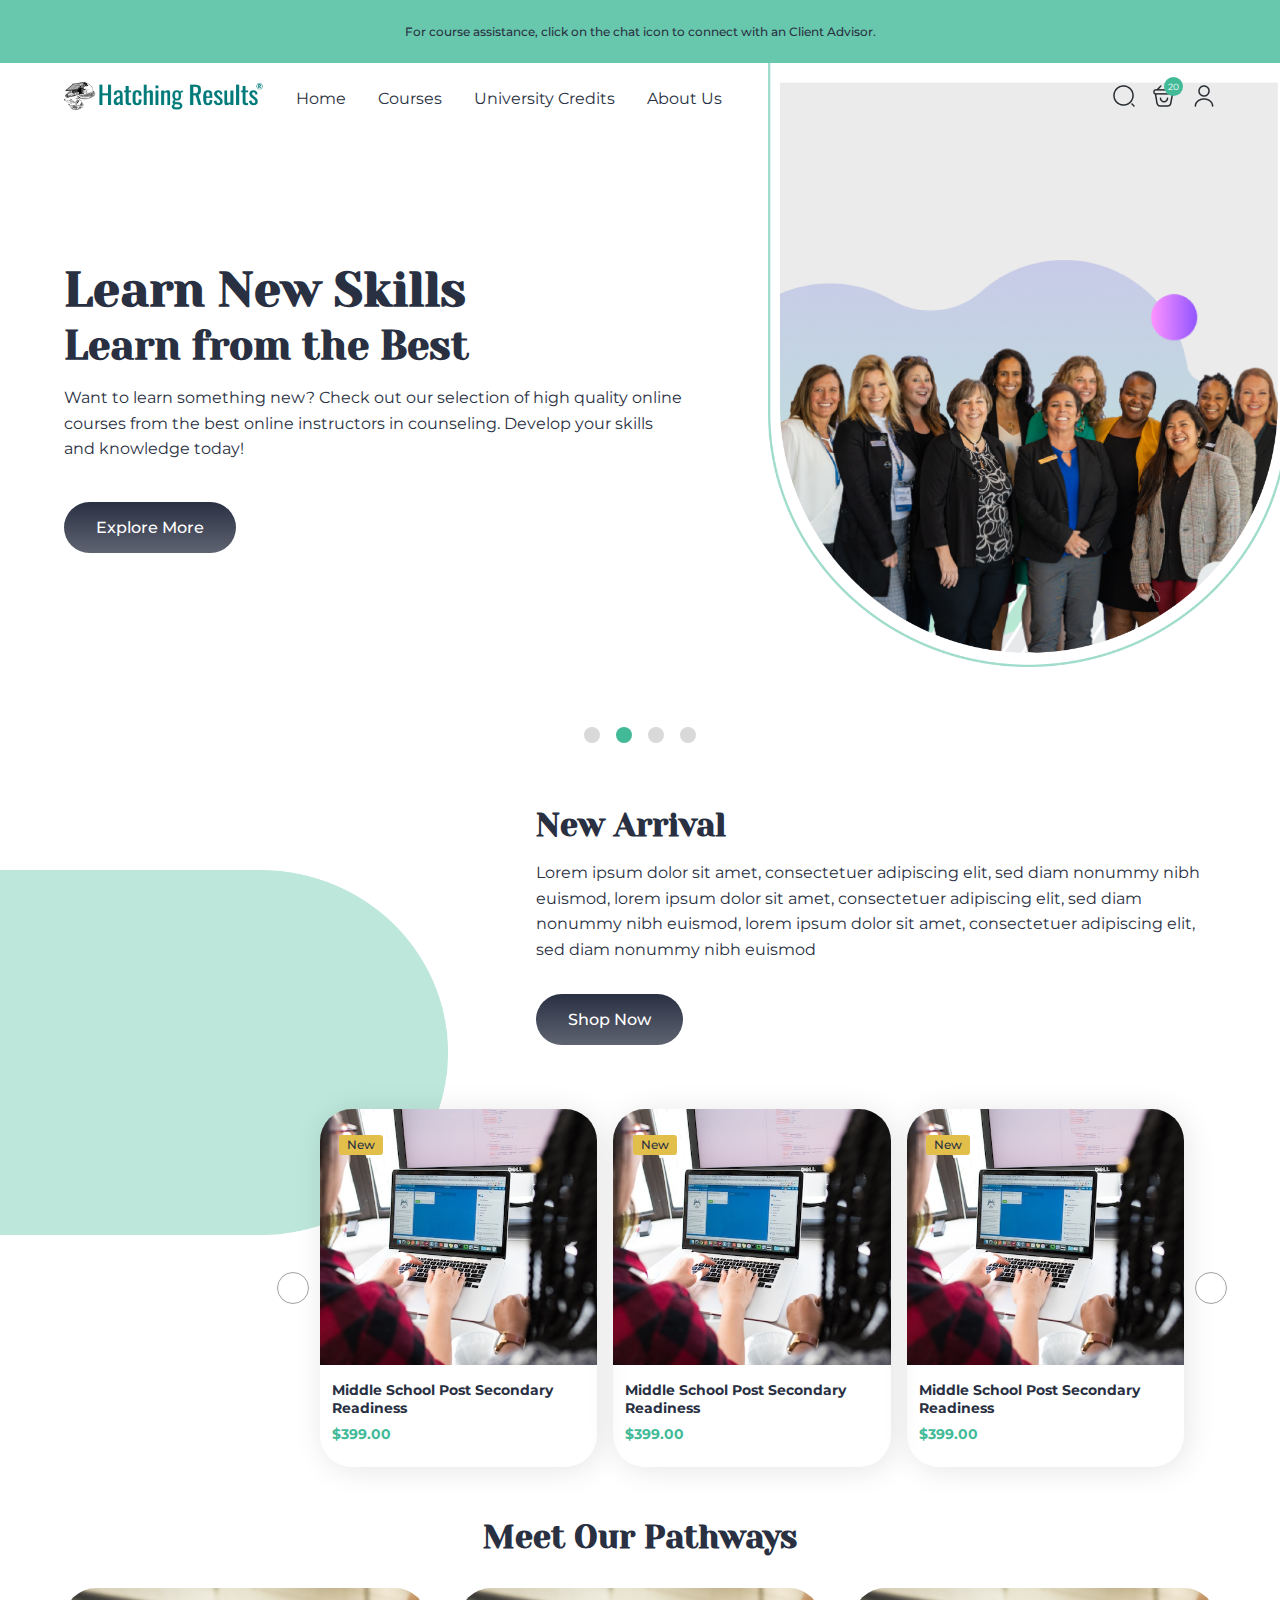
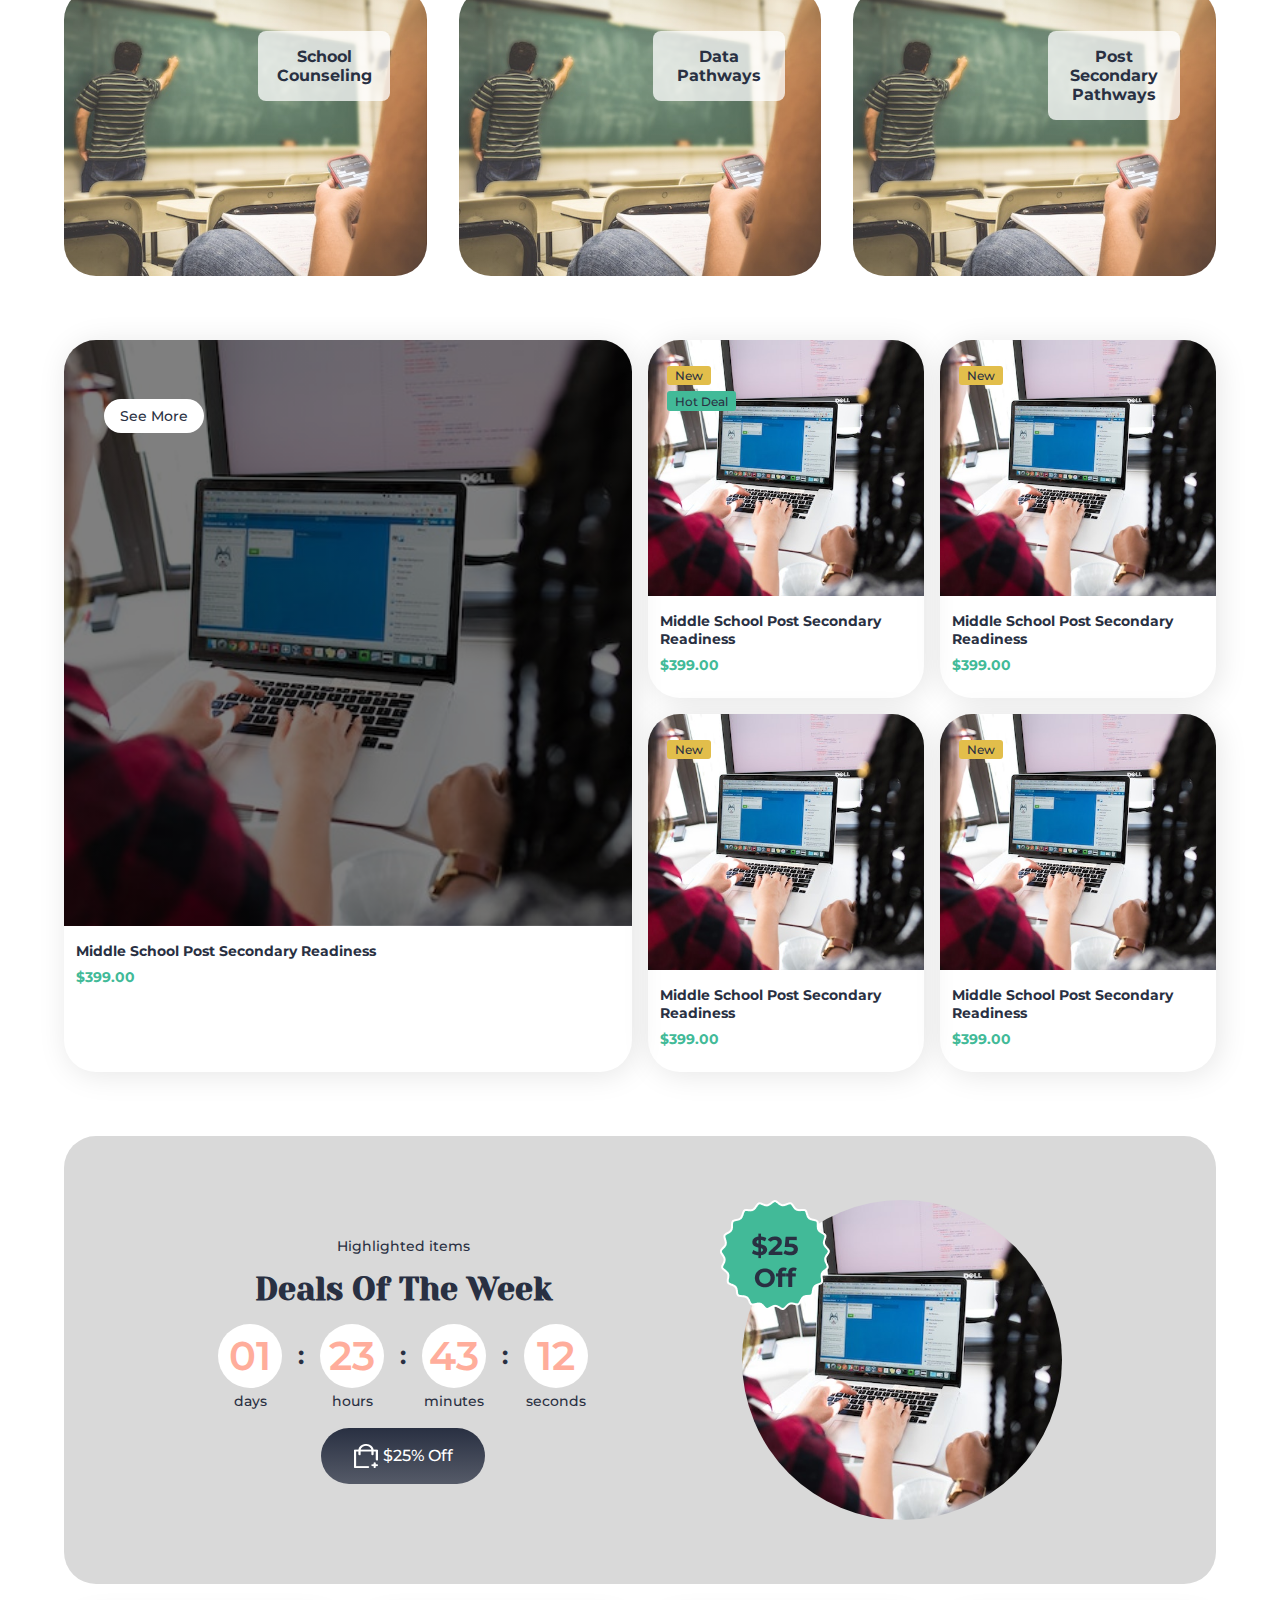
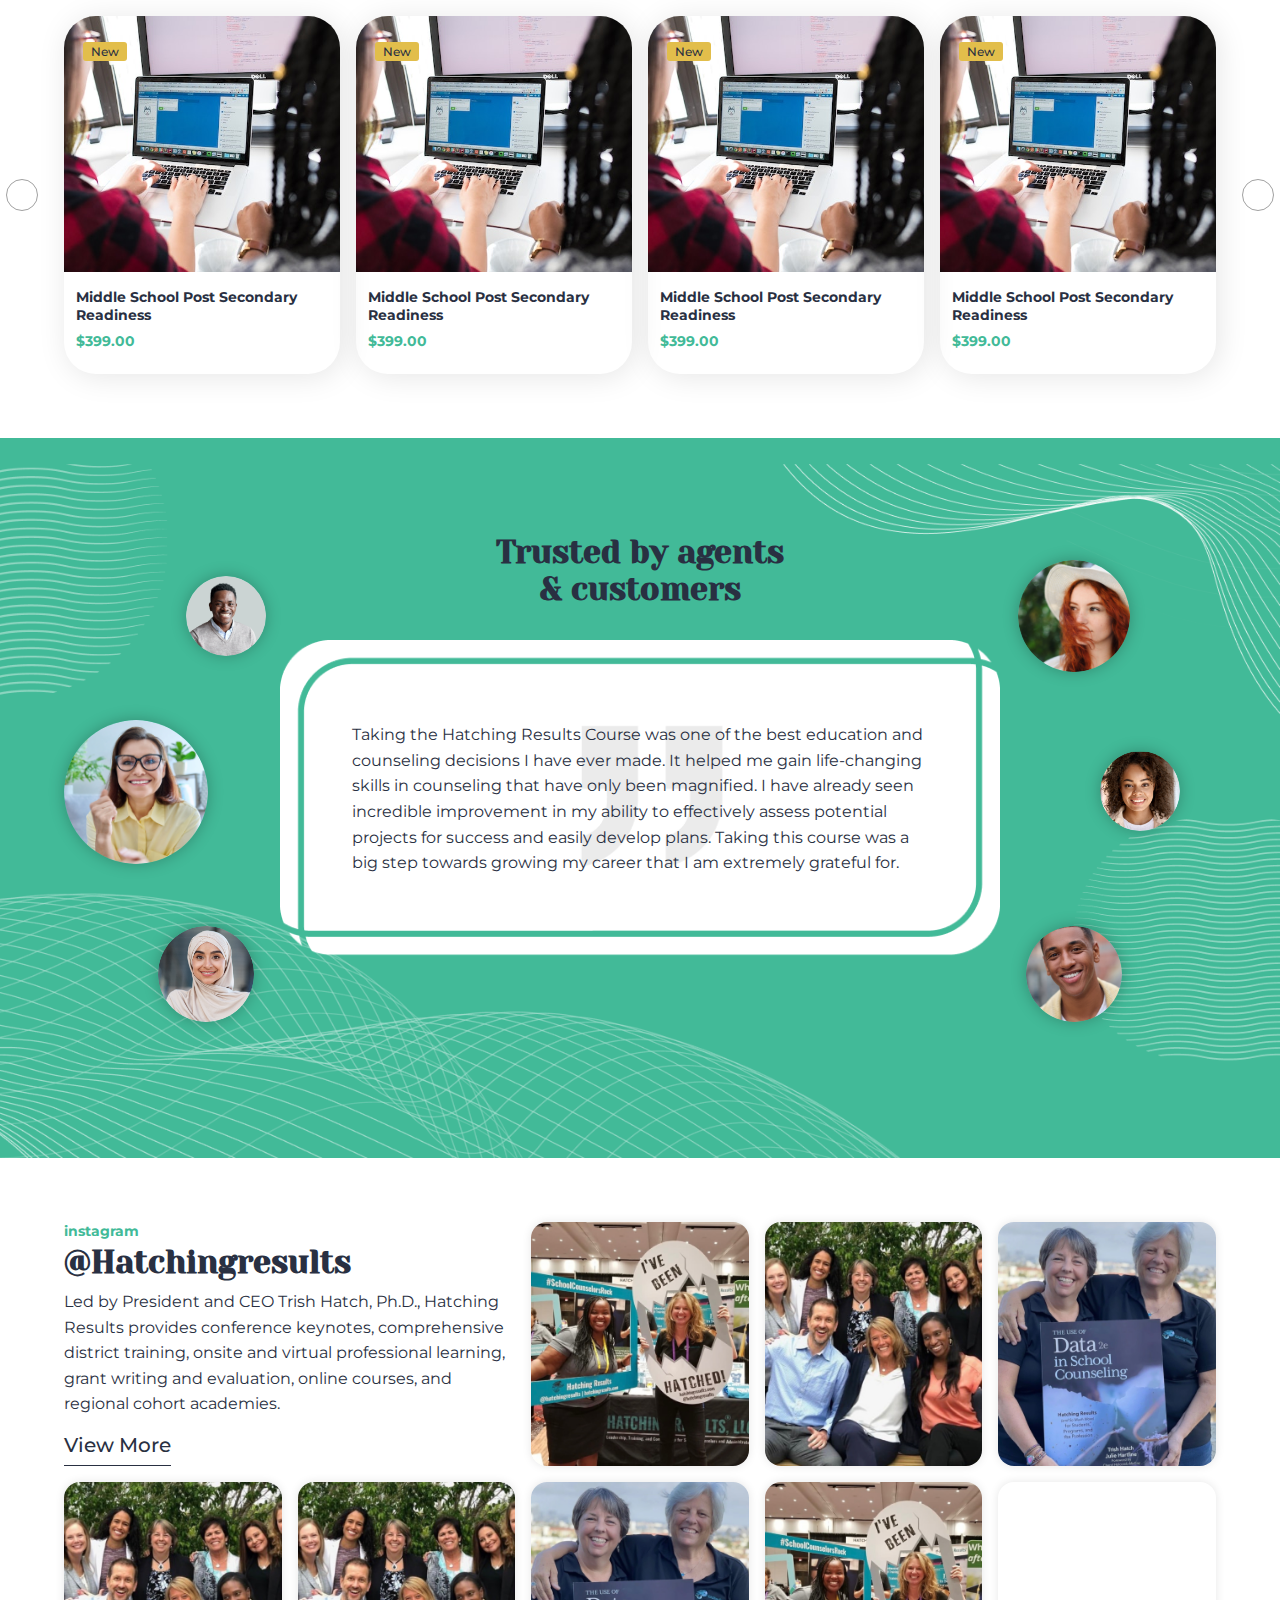
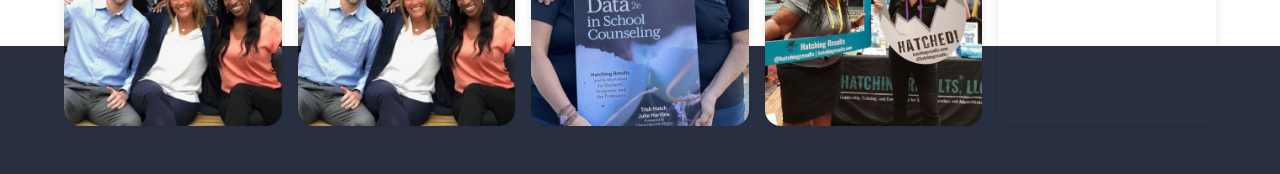
==== commit 3e724dcf: "changes" ====
--- a/index.html
+++ b/index.html
@@ -550,5 +550,72 @@
     </section>
 
     <!-- testimonials section -->
+    <section class="testimonial-bg">
+      <div class="container testimonial">
+        <h2 class="testimonial-title">
+          Trusted by agents <br />
+          & customers
+        </h2>
+
+        <div class="testimonial-text">
+          <img
+            src="./img/testimonials/testimonial-text-bg.png"
+            alt=""
+            class="testimonial-text-bg"
+          />
+
+          <p class="testimonial-text-desc">
+            Taking the Hatching Results Course was one of the best education and
+            counseling decisions I have ever made. It helped me gain
+            life-changing skills in counseling that have only been magnified. I
+            have already seen incredible improvement in my ability to
+            effectively assess potential projects for success and easily develop
+            plans. Taking this course was a big step towards growing my career
+            that I am extremely grateful for.
+          </p>
+
+          <div class="user user-1"></div>
+          <div class="user user-2"></div>
+          <div class="user user-3"></div>
+          <div class="user user-4"></div>
+          <div class="user user-5"></div>
+          <div class="user user-6"></div>
+        </div>
+      </div>
+    </section>
+
+    <!-- instagram -->
+    <section>
+      <div class="container instagram-section">
+        <div class="instagram-text">
+          <h3 class="instagram-subtitle">instagram</h3>
+
+          <h2 class="instagram-title">@Hatchingresults</h2>
+
+          <p class="instagram-desc">
+            Led by President and CEO Trish Hatch, Ph.D., Hatching Results
+            provides conference keynotes, comprehensive district training,
+            onsite and virtual professional learning, grant writing and
+            evaluation, online courses, and regional cohort academies.
+          </p>
+
+          <a class="cta-sec" href="#">
+            view more <i class="fa-solid fa-arrow-right-long"></i>
+          </a>
+        </div>
+
+        <div class="instagram-img instagram-img-1"></div>
+        <div class="instagram-img instagram-img-2"></div>
+        <div class="instagram-img instagram-img-3"></div>
+        <div class="instagram-img instagram-img-4"></div>
+        <div class="instagram-img instagram-img-5"></div>
+        <div class="instagram-img instagram-img-6"></div>
+        <div class="instagram-img instagram-img-7"></div>
+        <div class="instagram-img instagram-img-8"></div>
+      </div>
+    </section>
+
+    <!-- purple bg -->
+    <div class="bg-pri instagram-bottom-bg"></div>
   </body>
 </html>
--- a/style.css
+++ b/style.css
@@ -54,10 +54,19 @@
   text-transform: capitalize;
   display: inline-block;
 
-  display: flex;
+  display: inline-flex;
   justify-content: center;
   align-items: center;
   gap: 0.25rem;
+  font-weight: 500;
+}
+
+.cta-sec {
+  padding-bottom: 0.5rem;
+  display: inline-block;
+  font-size: 1.25rem;
+  border-bottom: 1px solid var(--pri-clr);
+  text-transform: capitalize;
   font-weight: 500;
 }
 
@@ -321,7 +330,7 @@
 }
 
 .course-cta {
-  display: block;
+  display: inline-block;
   padding: 1rem 0;
   background-color: var(--pri-clr);
 
@@ -331,7 +340,7 @@
   color: var(--white);
   text-transform: capitalize;
 
-  display: flex;
+  display: inline-flex;
   justify-content: center;
   align-items: center;
   gap: 0.5rem;
@@ -651,3 +660,239 @@
   position: relative;
   margin: 0 auto;
 }
+
+/* testimonials */
+.testimonial-bg {
+  background: url(./img/testimonials/testimonials-bg.png);
+
+  background-size: cover;
+  background-position: center center;
+  background-repeat: no-repeat;
+}
+
+.testimonial {
+  padding: 6rem 0 10rem 0;
+  min-height: 80vh;
+  position: relative;
+}
+
+.testimonial-title {
+  font-size: 2rem;
+  font-family: var(--yeseva);
+  text-align: center;
+
+  margin-bottom: 2rem;
+}
+
+.testimonial-text {
+  display: flex;
+  justify-content: center;
+  align-items: center;
+
+  position: relative;
+  max-width: 720px;
+  margin: 0 auto;
+}
+
+.testimonial-text-desc {
+  line-height: 1.6;
+
+  position: absolute;
+  max-width: 80%;
+}
+
+.user {
+  position: absolute;
+
+  box-shadow: 0px 0px 15px rgba(0, 0, 0, 0.25);
+}
+
+.user-1 {
+  height: 5rem;
+  width: 5rem;
+  border-radius: 50%;
+
+  left: -13%;
+  top: -20%;
+
+  background: url('./img/testimonials/user-1.png');
+  background-size: cover;
+  background-repeat: no-repeat;
+  background-position: center center;
+}
+.user-2 {
+  height: 9rem;
+  width: 9rem;
+  border-radius: 50%;
+
+  left: -30%;
+  top: 25%;
+
+  background: url('./img/testimonials/user-2.png');
+  background-size: cover;
+  background-repeat: no-repeat;
+  background-position: center center;
+}
+.user-3 {
+  height: 6rem;
+  width: 6rem;
+  border-radius: 50%;
+
+  left: -17%;
+  top: 90%;
+
+  background: url('./img/testimonials/user-3.png');
+  background-size: cover;
+  background-repeat: no-repeat;
+  background-position: center center;
+}
+.user-4 {
+  height: 7rem;
+  width: 7rem;
+  border-radius: 50%;
+
+  top: -25%;
+  right: -18%;
+
+  background: url('./img/testimonials/user-4.png');
+  background-size: cover;
+  background-repeat: no-repeat;
+  background-position: center center;
+}
+.user-5 {
+  height: 5rem;
+  width: 5rem;
+  border-radius: 50%;
+
+  right: -25%;
+  top: 35%;
+
+  background: url('./img/testimonials/user-5.png');
+  background-size: cover;
+  background-repeat: no-repeat;
+  background-position: center center;
+}
+.user-6 {
+  height: 6rem;
+  width: 6rem;
+  border-radius: 50%;
+
+  right: -17%;
+  top: 90%;
+
+  background: url('./img/testimonials/user-6.png');
+  background-size: cover;
+  background-repeat: no-repeat;
+  background-position: center center;
+}
+
+/* instagram */
+.instagram-section {
+  display: grid;
+  grid-template-columns: repeat(5, 1fr);
+  grid-template-rows: repeat(2, 1fr);
+  row-gap: 1rem;
+  column-gap: 1rem;
+
+  padding: 4rem 0 2rem 0;
+}
+
+.instagram-text {
+  grid-column: 1/3;
+}
+
+.instagram-subtitle {
+  color: var(--sec-clr);
+  font-size: 0.9rem;
+  margin-bottom: 0.25rem;
+}
+
+.instagram-title {
+  font-size: 2rem;
+  margin-bottom: 0.5rem;
+  font-family: var(--yeseva);
+}
+
+.instagram-desc {
+  line-height: 1.6;
+  margin-bottom: 1rem;
+}
+
+.instagram-img {
+  border-radius: 1rem;
+
+  box-shadow: 0px 0px 10px rgba(0, 0, 0, 0.1);
+}
+
+.instagram-img-1 {
+  background: url(./img/insta/insta-1.png);
+
+  background-size: cover;
+  background-repeat: no-repeat;
+  background-position: center center;
+}
+
+.instagram-img-2 {
+  background: url(./img/insta/insta-2.png);
+
+  background-size: cover;
+  background-repeat: no-repeat;
+  background-position: center center;
+}
+
+.instagram-img-3 {
+  background: url(./img/insta/insta-3.png);
+
+  background-size: cover;
+  background-repeat: no-repeat;
+  background-position: center center;
+}
+
+.instagram-img-4 {
+  background: url(./img/insta/insta-2.png);
+  background-size: cover;
+  background-repeat: no-repeat;
+  background-position: center center;
+}
+
+.instagram-img-5 {
+  background: url(./img/insta/insta-2.png);
+  background-size: cover;
+  background-repeat: no-repeat;
+  background-position: center center;
+}
+
+.instagram-img-6 {
+  background: url(./img/insta/insta-3.png);
+
+  background-size: cover;
+  background-repeat: no-repeat;
+  background-position: center center;
+}
+
+.instagram-img-7 {
+  background: url(./img/insta/insta-1.png);
+
+  background-size: cover;
+  background-repeat: no-repeat;
+  background-position: center center;
+}
+
+.instagram-img-8 {
+  background: url(./img/insta/insta-8.png);
+
+  background-size: cover;
+  background-repeat: no-repeat;
+  background-position: center center;
+}
+
+.bg-pri {
+  background-color: var(--pri-clr);
+}
+
+.instagram-bottom-bg {
+  height: 8rem;
+  width: 100%;
+
+  margin-top: -7rem;
+}
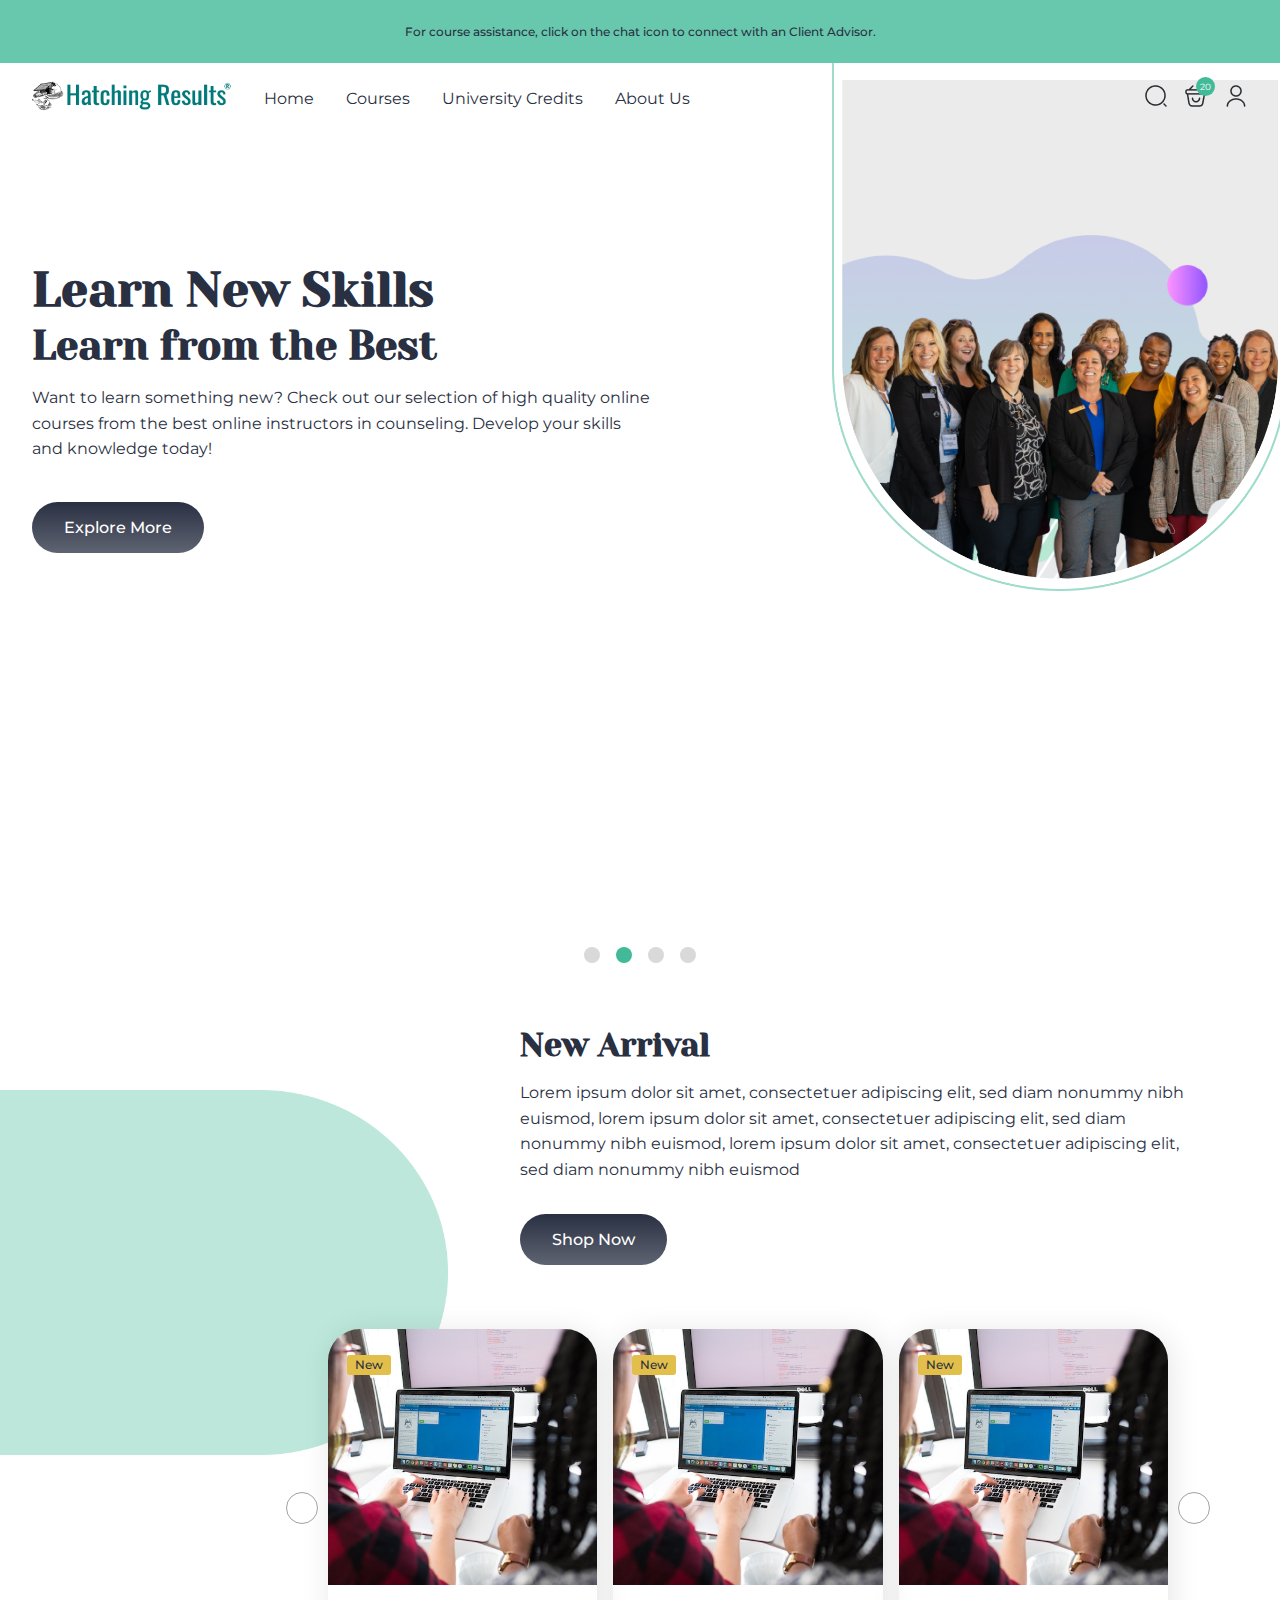
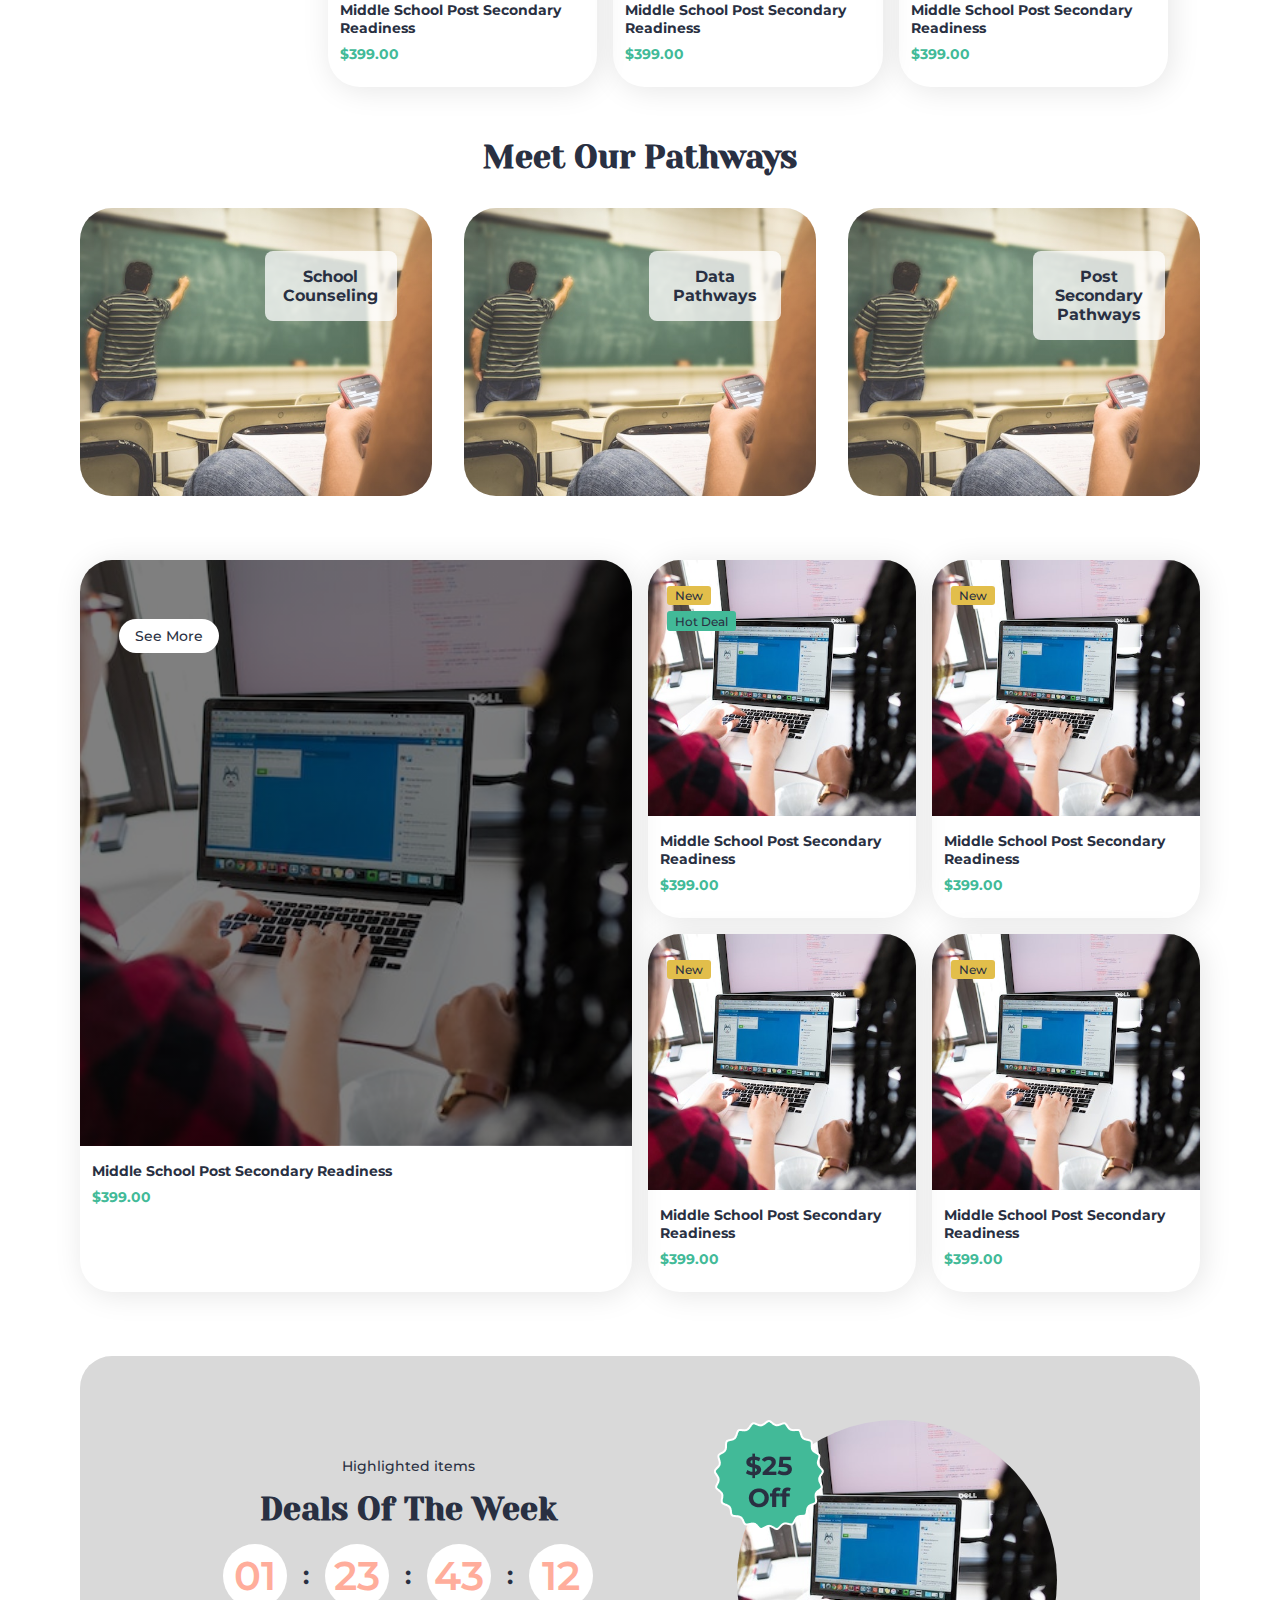
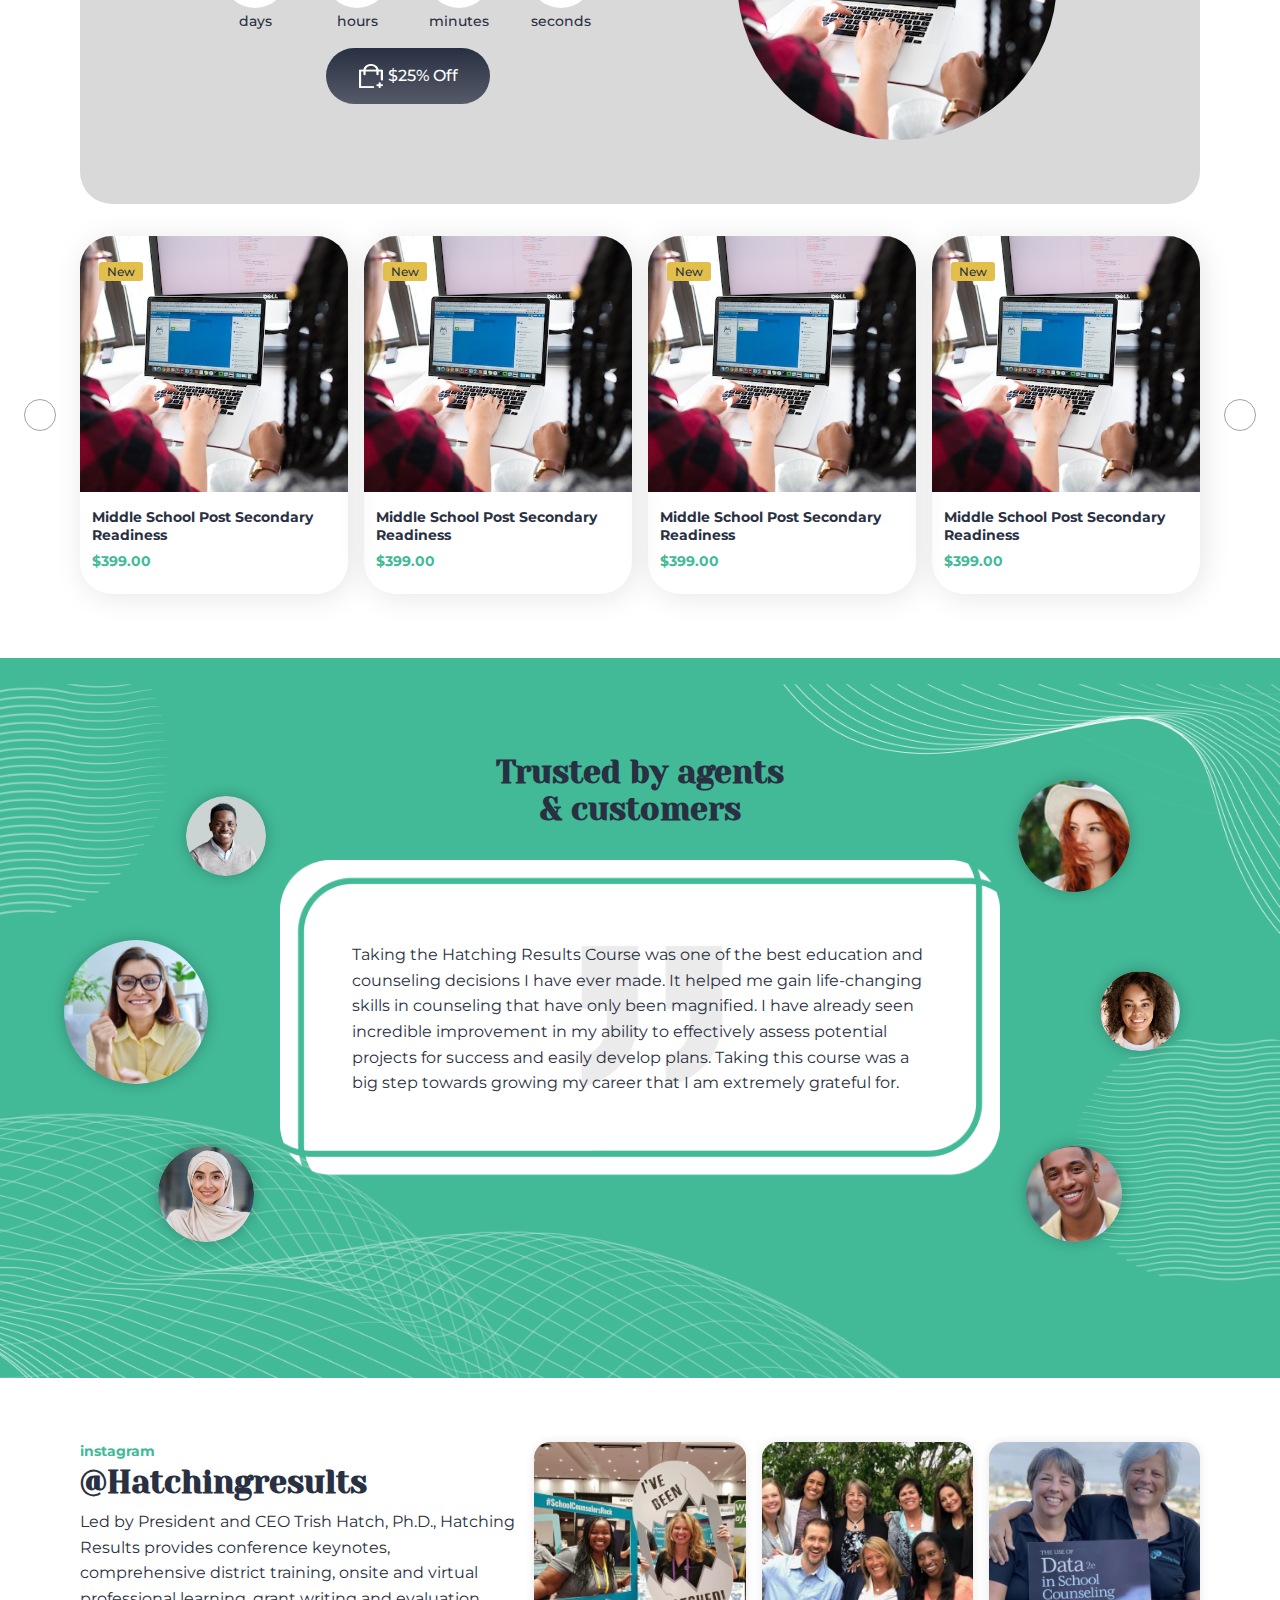
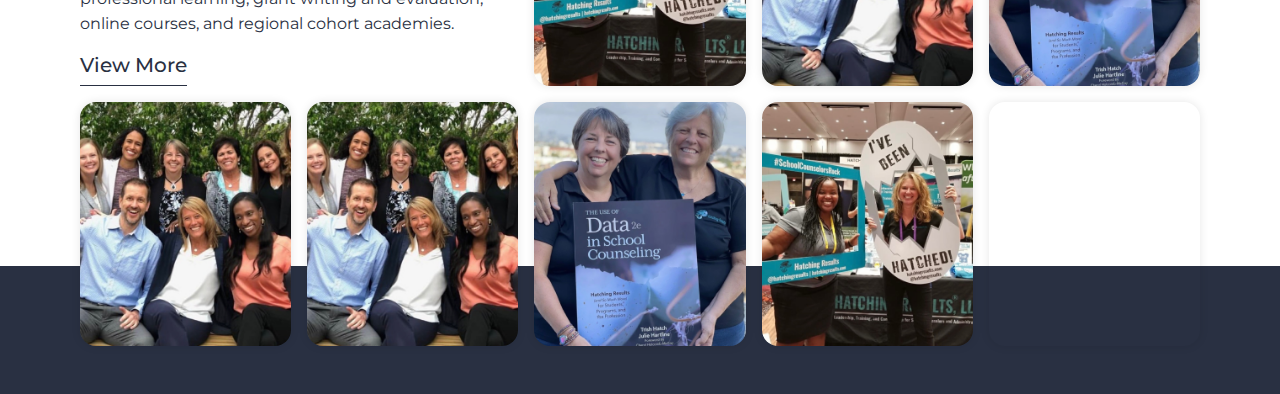
==== commit daf1a6f6: "changes" ====
--- a/index.html
+++ b/index.html
@@ -22,6 +22,9 @@
       crossorigin="anonymous"
       referrerpolicy="no-referrer"
     />
+
+    <!-- style.css -->
+    <link rel="stylesheet" href="utilities.css" />
 
     <!-- style.css -->
     <link rel="stylesheet" href="style.css" />
@@ -51,7 +54,7 @@
 
     <!-- header  -->
     <header>
-      <div class="container header">
+      <div class="container navContainer header">
         <!-- nav -->
         <nav>
           <div class="nav-bar">
--- a/utilities.css
+++ b/utilities.css
@@ -0,0 +1,154 @@
+:root {
+  /* fonts */
+  --montserrat: 'Montserrat', sans-serif;
+  --yeseva: 'Yeseva One', cursive;
+
+  /* colors */
+  --white: #fff;
+  --black-clr-op25: rgba(0, 0, 0, 0.25);
+  --pri-clr: #293042;
+  --pri-clr-op75: rgb(41, 48, 66, 0.75);
+  --sec-clr: #42ba98;
+  --sec-clr-op2: rgb(66, 186, 152, 0.2);
+  --sec-clr-op8: rgb(66, 186, 152, 0.8);
+  --grey-clr: #d9d9d9;
+  --grey-clr-2: #a1a1a1;
+  --grey-clr-3: #898989;
+  --grey-clr-4: #ccc;
+  --star-gold-clr: #e2be4b;
+  --pink-clr: #ffad9b;
+  --pink-clr-op20: rgb(255, 173, 155, 0.3);
+  --link-clr: #0e55ff;
+  --green-clr: #126b52;
+  --yellow-clr: #ffd400;
+}
+
+* {
+  margin: 0;
+  padding: 0;
+  box-sizing: border-box;
+}
+
+body {
+  font-family: var(--montserrat);
+  color: var(--pri-clr);
+}
+
+/* utilities */
+img {
+  max-width: 100%;
+}
+
+ul {
+  list-style: none;
+}
+
+a {
+  color: var(--pri-clr);
+  text-decoration: none;
+}
+
+.container {
+  width: 87.5%;
+  max-width: 1530px;
+  margin: 0 auto;
+}
+
+.cta {
+  padding: 1rem 2rem;
+  background: linear-gradient(var(--pri-clr), var(--pri-clr-op75));
+  color: var(--white);
+  border-radius: 3rem;
+  text-transform: capitalize;
+  display: inline-block;
+
+  display: inline-flex;
+  justify-content: center;
+  align-items: center;
+  gap: 0.25rem;
+  font-weight: 500;
+}
+
+.cta-bg-sec {
+  background: linear-gradient(var(--sec-clr), var(--sec-clr-op8));
+  color: var(--white);
+}
+
+.cta-sec {
+  padding-bottom: 0.5rem;
+  display: inline-block;
+  font-size: 1.25rem;
+  border-bottom: 1px solid var(--pri-clr);
+  text-transform: capitalize;
+  font-weight: 500;
+}
+
+.bg-sec {
+  background-color: var(--sec-clr-op8);
+}
+
+.star {
+  font-size: 0.9rem;
+}
+
+.filled-star {
+  color: var(--star-gold-clr);
+}
+
+.blank-star {
+  color: var(--grey-clr);
+}
+
+/* breadcrumb */
+.breadcrumb {
+  margin-bottom: 1rem;
+}
+
+.breadcrumbLinks {
+  display: flex;
+  justify-content: flex-start;
+  align-items: center;
+  gap: 1rem;
+
+  padding: 1rem 0;
+  font-size: 0.75rem;
+  font-weight: 500;
+}
+
+.breadcrumbLink {
+  display: inline-block;
+  color: var(--grey-clr-3);
+}
+
+.breadcrumbLink.active {
+  color: var(--pri-clr);
+}
+
+.breadcrumbHomeLink {
+  display: flex;
+  justify-content: center;
+  align-items: flex-end;
+  gap: 0.25rem;
+}
+
+/* margins */
+
+/* scrollbar */
+
+/* Scrollbar Styling */
+::-webkit-scrollbar {
+  width: 10px;
+}
+
+::-webkit-scrollbar-track {
+  background-color: var(--white);
+  -webkit-border-radius: 10px;
+  border-radius: 10px;
+}
+
+::-webkit-scrollbar-thumb {
+  -webkit-height: 10px;
+  -webkit-border-radius: 10px;
+  border-radius: 10px;
+  background: var(--grey-clr);
+}
--- a/style.css
+++ b/style.css
@@ -1,80 +1,8 @@
-:root {
-  /* fonts */
-  --montserrat: 'Montserrat', sans-serif;
-  --yeseva: 'Yeseva One', cursive;
-
-  /* colors */
-  --white: #fff;
-  --pri-clr: #293042;
-  --pri-clr-op75: rgb(41, 48, 66, 0.75);
-  --sec-clr: #42ba98;
-  --sec-clr-op8: rgb(66, 186, 152, 0.8);
-  --grey-clr: #d9d9d9;
-  --grey-clr-2: #a1a1a1;
-  --star-gold-clr: #e2be4b;
-  --pink-clr: #ffad9b;
-}
-
-* {
-  margin: 0;
-  padding: 0;
-  box-sizing: border-box;
-}
-
-body {
-  font-family: var(--montserrat);
-  color: var(--pri-clr);
-}
-
-/* utilities */
-img {
-  max-width: 100%;
-}
-
-ul {
-  list-style: none;
-}
-
-a {
-  color: var(--pri-clr);
-  text-decoration: none;
-}
-
-.container {
-  width: 90%;
-  max-width: 1530px;
-  margin: 0 auto;
-}
-
-.cta {
-  padding: 1rem 2rem;
-  background: linear-gradient(var(--pri-clr), var(--pri-clr-op75));
-  color: var(--white);
-  border-radius: 3rem;
-  text-transform: capitalize;
-  display: inline-block;
-
-  display: inline-flex;
-  justify-content: center;
-  align-items: center;
-  gap: 0.25rem;
-  font-weight: 500;
-}
-
-.cta-sec {
-  padding-bottom: 0.5rem;
-  display: inline-block;
-  font-size: 1.25rem;
-  border-bottom: 1px solid var(--pri-clr);
-  text-transform: capitalize;
-  font-weight: 500;
-}
-
-.bg-sec {
-  background-color: var(--sec-clr-op8);
-}
-
 /* nav top bar */
+.navContainer {
+  width: 95%;
+}
+
 .nav-top {
   position: relative;
 }
@@ -115,10 +43,10 @@
 /* header */
 header {
   background: url('./img/header/header-bg.png');
-  background-size: 40%;
-  background-repeat: no-repeat;
-
-  min-height: 680px;
+  background-size: 35%;
+  background-repeat: no-repeat;
+
+  min-height: 100vh;
   background-position: top right;
   position: relative;
   margin-bottom: 4rem;
@@ -378,18 +306,6 @@
 .course-desc-right {
   flex: 1;
   display: flex;
-}
-
-.star {
-  font-size: 0.9rem;
-}
-
-.filled-star {
-  color: var(--star-gold-clr);
-}
-
-.blank-star {
-  color: var(--grey-clr);
 }
 
 /* carousel controls */
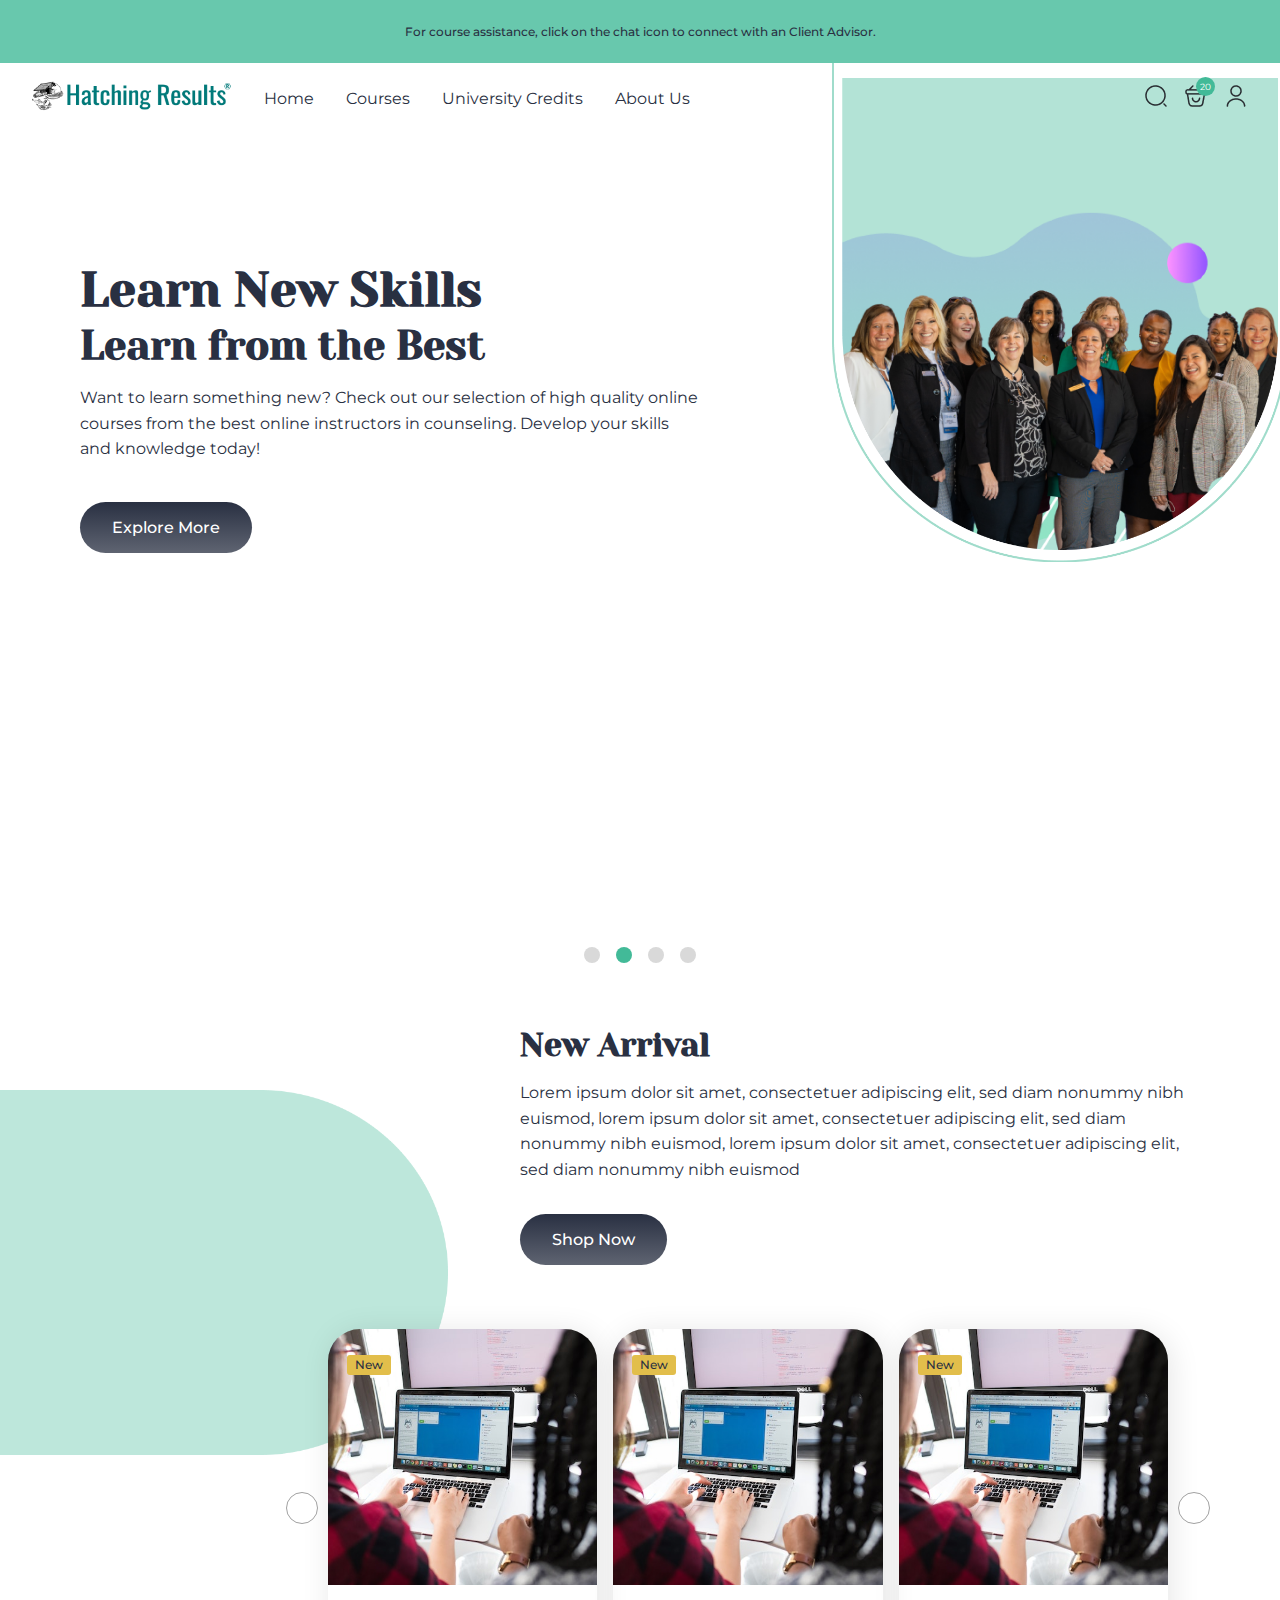
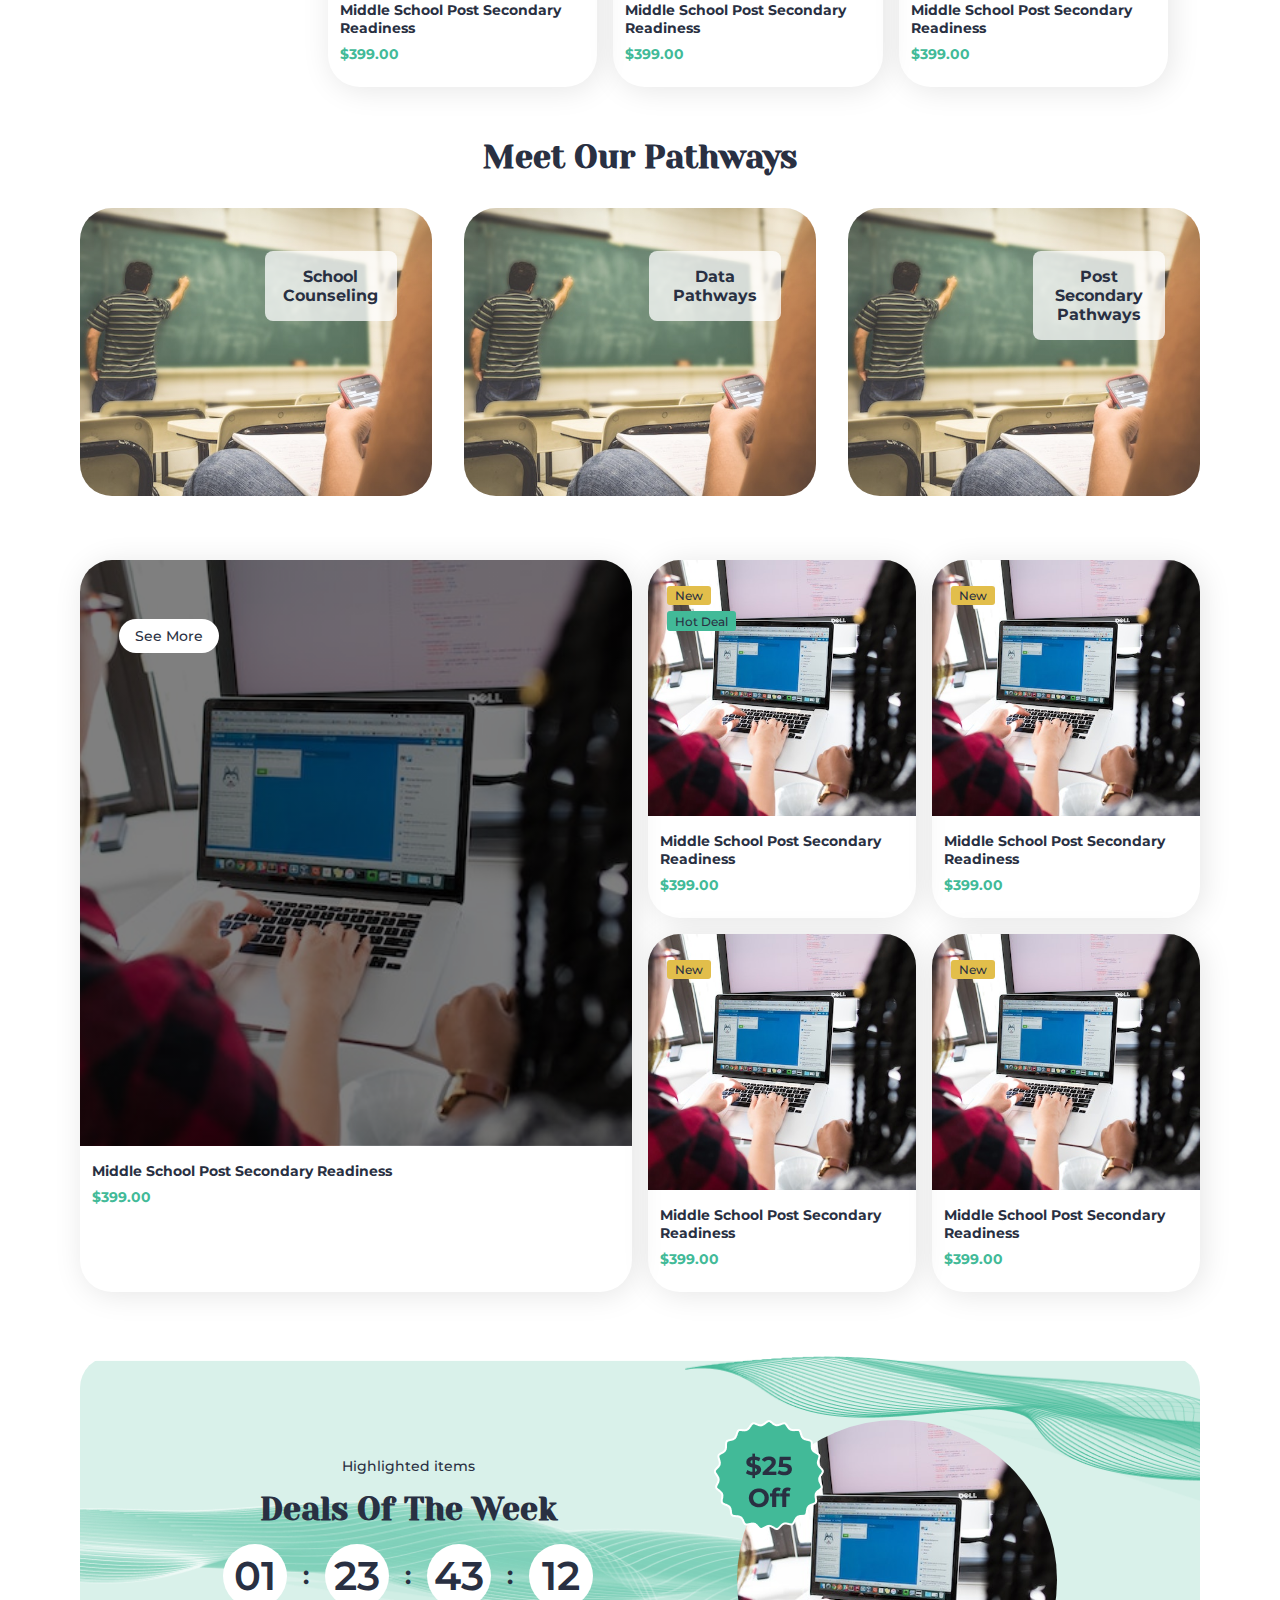
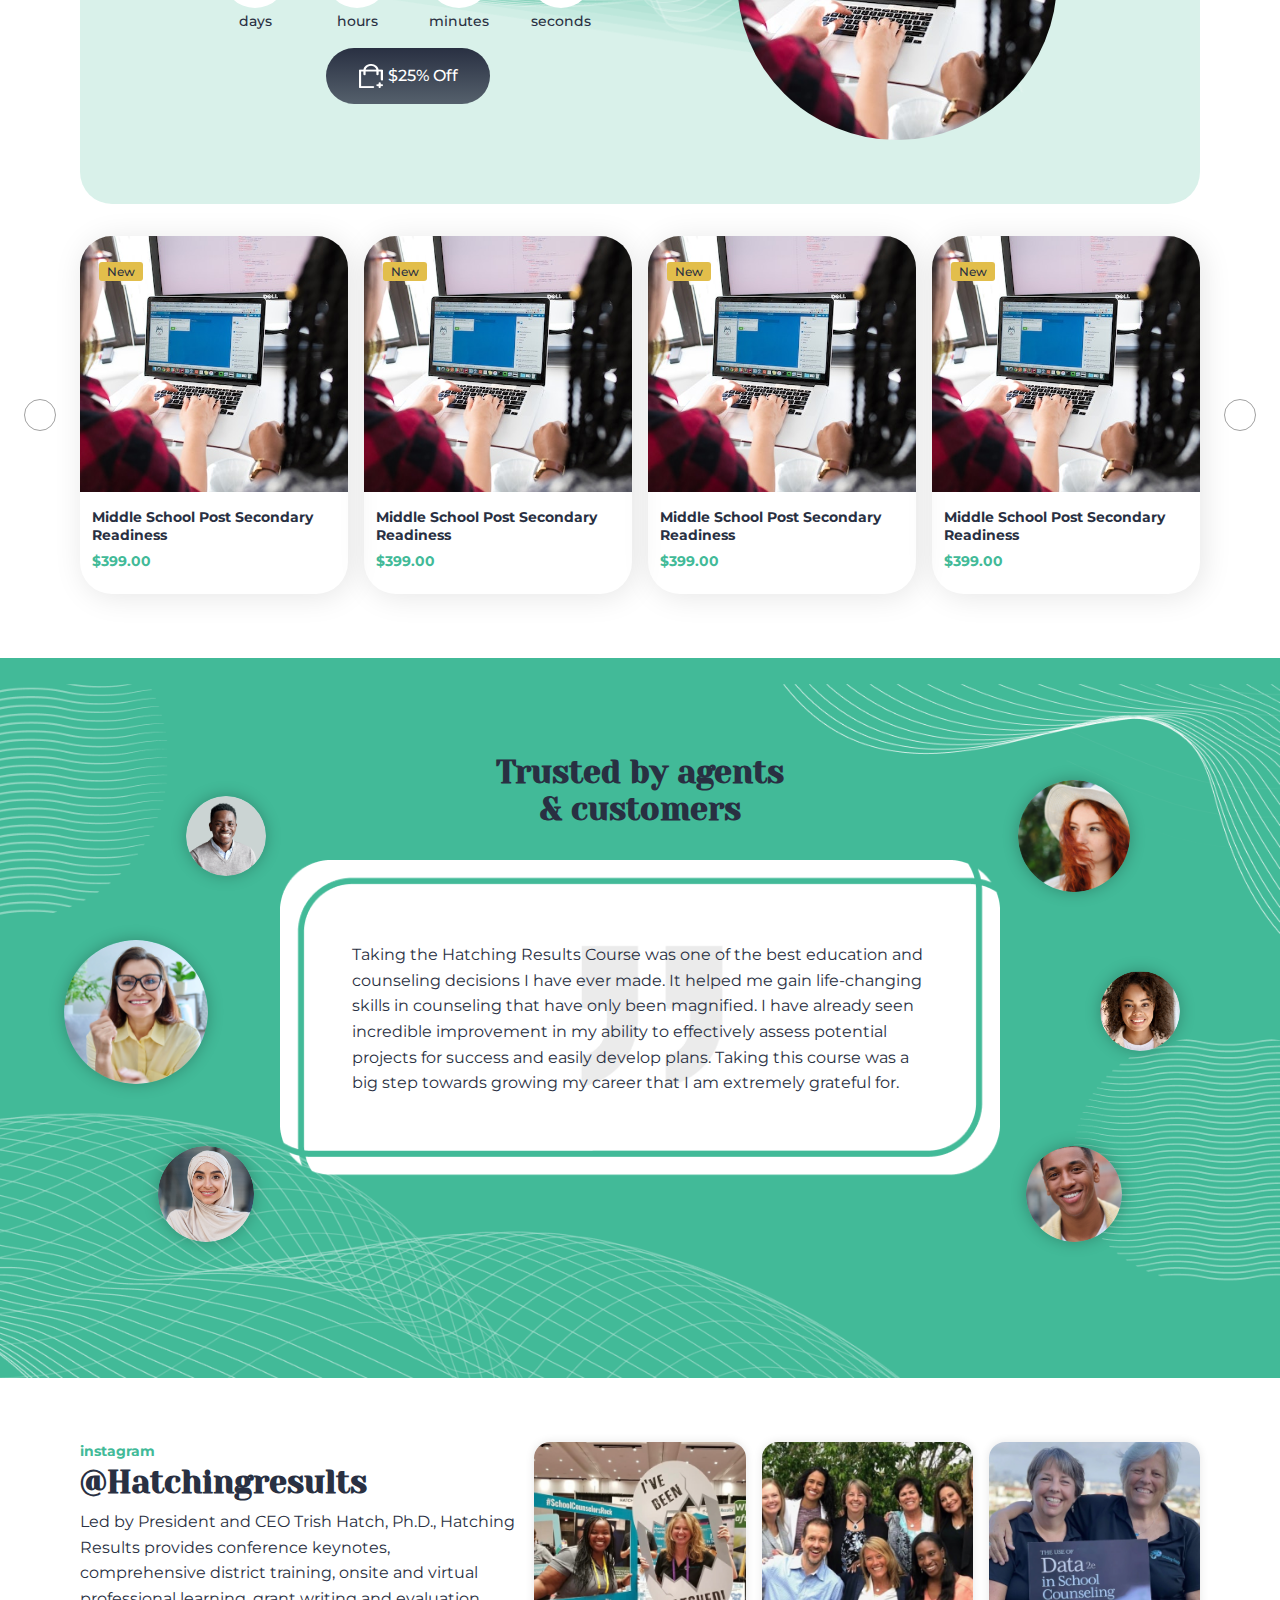
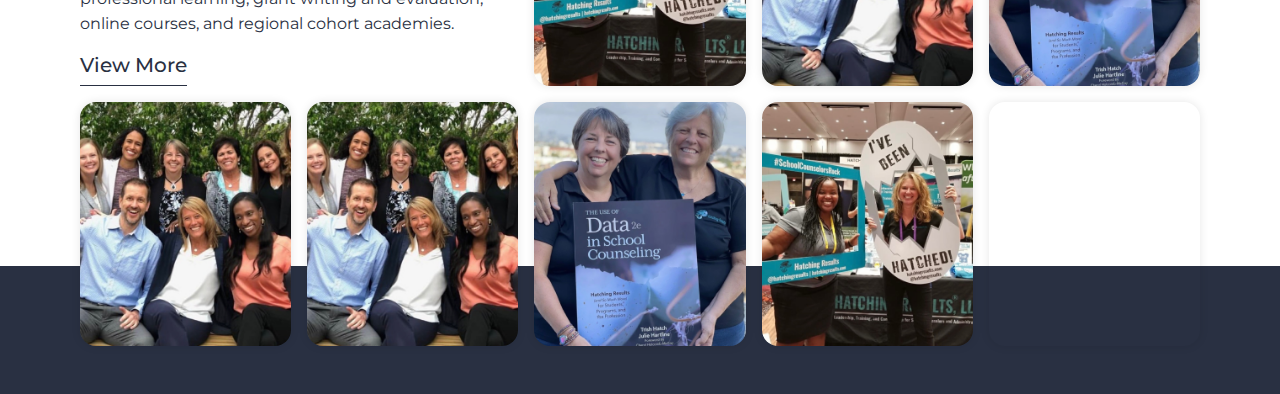
==== commit 81215cde: "changes" ====
--- a/index.html
+++ b/index.html
@@ -54,7 +54,7 @@
 
     <!-- header  -->
     <header>
-      <div class="container navContainer header">
+      <div class="navContainer header">
         <!-- nav -->
         <nav>
           <div class="nav-bar">
@@ -92,8 +92,9 @@
             </div>
           </div>
         </nav>
-
-        <!-- header text -->
+      </div>
+      <!-- header text -->
+      <div class="container">
         <div class="header-text">
           <h2 class="header-text-title">Learn New Skills</h2>
           <h2 class="header-text-subtitle">Learn from the Best</h2>
@@ -396,7 +397,7 @@
     </section>
 
     <!-- deals of the week -->
-    <section>
+    <section class="dealsSection">
       <div class="container deals">
         <div class="sale">
           <div class="sale-left">
--- a/utilities.css
+++ b/utilities.css
@@ -15,6 +15,7 @@
   --grey-clr-2: #a1a1a1;
   --grey-clr-3: #898989;
   --grey-clr-4: #ccc;
+  --grey-clr-5: #eee;
   --star-gold-clr: #e2be4b;
   --pink-clr: #ffad9b;
   --pink-clr-op20: rgb(255, 173, 155, 0.3);
--- a/style.css
+++ b/style.css
@@ -1,6 +1,8 @@
 /* nav top bar */
 .navContainer {
   width: 95%;
+  max-width: 1800px;
+  margin: 0 auto;
 }
 
 .nav-top {
@@ -45,7 +47,6 @@
   background: url('./img/header/header-bg.png');
   background-size: 35%;
   background-repeat: no-repeat;
-
   min-height: 100vh;
   background-position: top right;
   position: relative;
@@ -460,12 +461,18 @@
 }
 
 /* deals of the week */
+.sale {
+  background: url(./img/dealsBg.png);
+  background-size: cover;
+  background-position: center center;
+  background-repeat: no-repeat;
+}
+
 .deals {
   margin-bottom: 4rem;
 }
 
 .sale {
-  background-color: var(--grey-clr);
   margin-bottom: 2rem;
   border-radius: 2rem;
 
@@ -511,7 +518,7 @@
 }
 
 .timer-el {
-  color: var(--pink-clr);
+  color: var(--pri-clr);
   height: 4rem;
   width: 4rem;
   font-size: 2.5rem;
